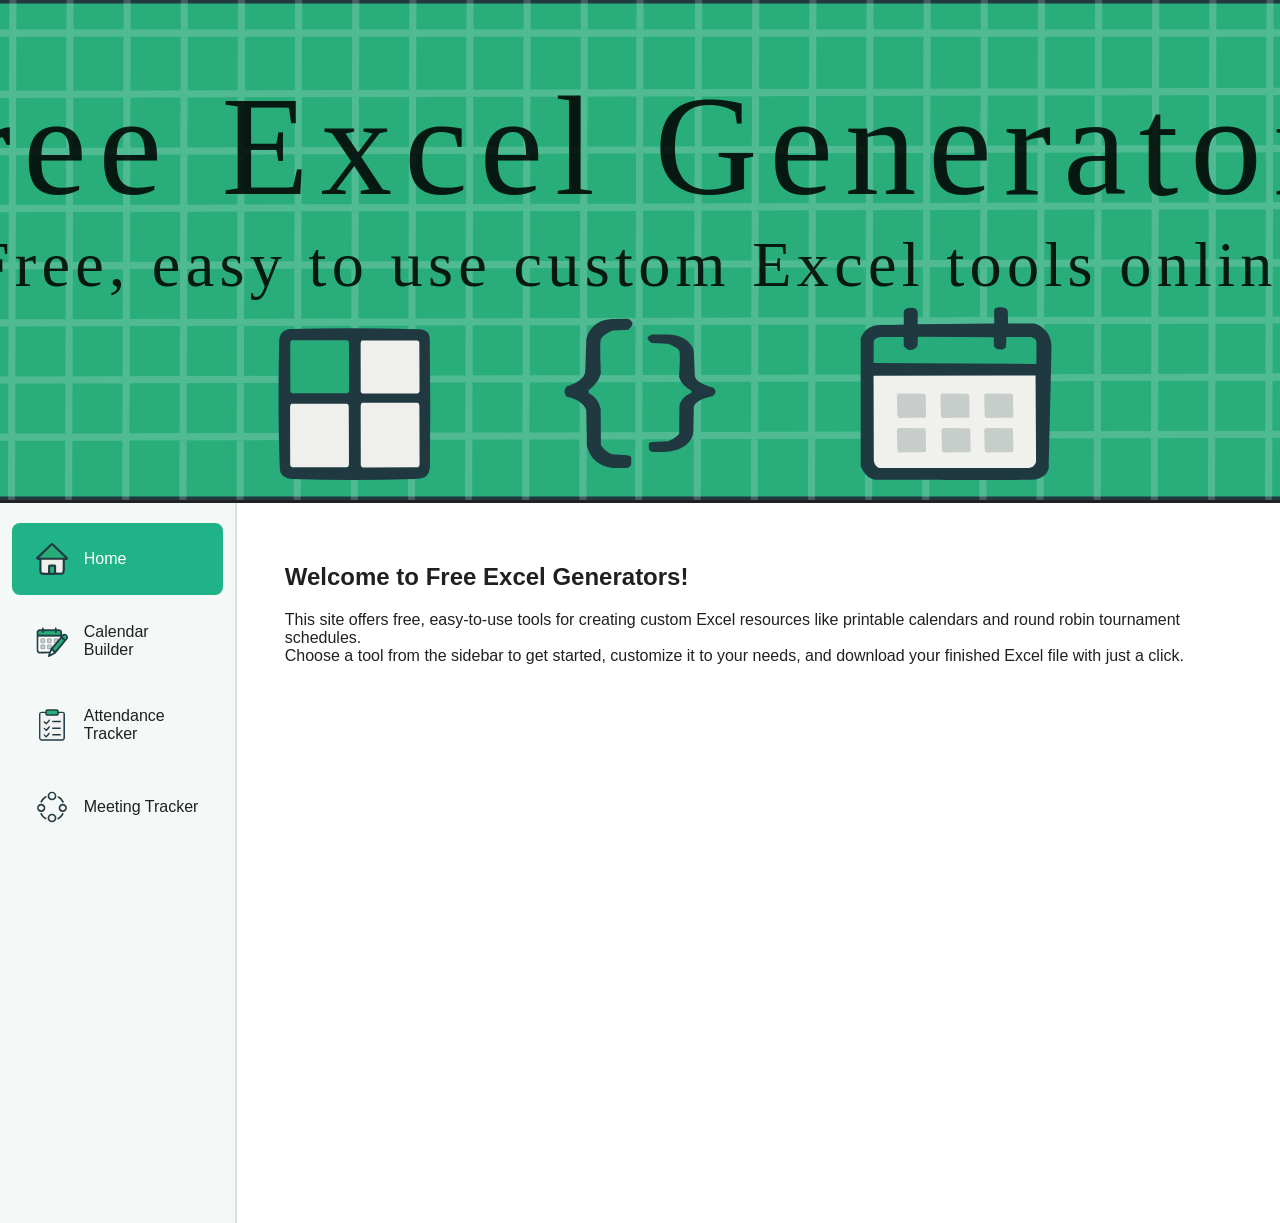
==== src/index.html @ bc2da2d8 "Major Update: Archived Original structure because it was getting big and hard to handle, created mod" ====
<!DOCTYPE html>
<html lang="en">
<head>
  <meta charset="UTF-8">
  <title>Free Excel Generators</title>
  <link rel="stylesheet" href="style.css">
</head>
<body>
  <header class="banner"></header>
  <div class="layout">    <nav class="sidebar">
      <ul>
        <li class="nav-item active" id="nav-home" style="cursor: pointer;"><img src="images/Home Icon.svg" alt="Home">Home</li>
        <li class="nav-item" id="nav-calendar" style="cursor: pointer;"><img src="images/Calendar Pencil Icon.svg" alt="Calendar">Calendar Builder</li>
        <li class="nav-item" id="nav-attendance" style="cursor: pointer;"><img src="images/Checklist Icon.svg" alt="Attendance">Attendance Tracker</li>
        <li class="nav-item" id="nav-meeting" style="cursor: pointer;"><img src="images/Circle Dots Icon.svg" alt="Meeting">Meeting Tracker</li>
      </ul>
    </nav>
    <main class="main-content"></main>
  </div>
  <template id="calendarPageTemplate">
    <h2><span class="heading-icon-circle"><img src="images/Calendar Pencil Icon.svg" alt="Calendar" style="width:28px;height:28px;"></span>Smart Calendar Builder</h2>
    <form id="calendarForm">
      <div class="form-row">
        <div class="form-group">
          <label for="yearInput"><img src="images/Year Calendar Icon.svg" alt="Year" style="width:20px;vertical-align:middle;margin-right:8px;">Year</label>
          <input type="number" id="yearInput" min="1900" max="2100" value="2024" required>
        </div>
        <div class="form-group">
          <label for="monthSelect"><img src="images/Month Calendar Icon.svg" alt="Month" style="width:20px;vertical-align:middle;margin-right:8px;">Month</label>
          <select id="monthSelect">
            <option value="0">January</option>
            <option value="1">February</option>
            <option value="2">March</option>
            <option value="3">April</option>
            <option value="4">May</option>
            <option value="5">June</option>
            <option value="6">July</option>
            <option value="7">August</option>
            <option value="8">September</option>
            <option value="9">October</option>
            <option value="10">November</option>
            <option value="11">December</option>
          </select>
        </div>
        <div class="form-group">
          <label for="eventRowsSelect"><img src="images/Rows Icon.svg" alt="Rows" style="width:20px;vertical-align:middle;margin-right:8px;">Event Rows per Day</label>
          <select id="eventRowsSelect">
            <option value="1">1</option>
            <option value="2">2</option>
            <option value="3">3</option>
            <option value="4">4</option>
            <option value="5">5</option>
            <option value="6">6</option>
            <option value="7">7</option>
            <option value="8">8</option>
            <option value="9">9</option>
          </select>
        </div>
      </div>
      <div class="form-row">
        <div class="form-group">
          <label class="checkbox-label"><input type="checkbox" id="includeTracker"><span class="checkmark"></span><img src="images/Bars Icon.svg" alt="Tracker" style="width:20px;vertical-align:middle;margin-right:8px;margin-left:8px;">Include Tracker Sheet</label>
        </div>
      </div>
      <div id="legendFieldsContainer"></div>
      <div class="form-actions">
        <button type="submit" class="generate-btn"><img src="images/Calendar Pencil Icon.svg" alt="Generate" style="width:22px;margin-right:8px;">Generate Calendar</button>
        <button type="button" id="downloadBtn" class="download-btn" style="display:none;"><img src="images/Download Icon.svg" alt="Download" style="width:22px;margin-right:8px;">Download Excel</button>
      </div>
      <div id="output"></div>
    </form>
  </template>
  <script type="module" src="main.js"></script>
</body>
</html>
---- src/style.css ----
/* =========================
   Global Styles & Body
   ========================= */
body {
  margin: 0;
  font-family: Arial, Helvetica, sans-serif;
  background: #fff;
  color: #202020;
}

/* =========================
   Banner/Header
   ========================= */
.banner {
  width: 100%;
  height: 500px;
  background: url('images/Excel Banner.svg') center center/cover no-repeat, #20b388;
  border-bottom: 3px solid #222;
  margin: 0;
  padding: 0;
  display: block;
}
.banner-image {
  width: 100%;
  max-width: 1600px;
  height: auto;
  display: block;
}

/* =========================
   Layout: Sidebar & Content
   ========================= */
.layout {
  display: flex;
  flex-direction: row;
  min-height: 80vh;
}

/* =========================
   Sidebar Navigation
   ========================= */
.sidebar {
  background: #f4f8f6;
  min-width: 220px;
  max-width: 260px;
  padding: 20px 0 0 0;
  border-right: 2px solid #d1e7dd;
  display: flex;
  flex-direction: column;
  align-items: center;
}
.sidebar ul {
  list-style: none;
  padding: 0;
  margin: 0;
  width: 90%;
}
.nav-item {
  display: flex;
  align-items: center;
  gap: 16px;
  padding: 20px 24px;
  margin-bottom: 8px;
  cursor: pointer;
  border-radius: 8px;
  transition: background 0.2s;
}
.nav-item.active,
.nav-item:hover {
  background: #20b388;
  color: #fff;
}
.nav-item img {
  width: 32px;
  height: 32px;
}

/* =========================
   Main Content Area
   ========================= */
.main-content {
  flex: 1;
  padding: 40px 48px;
  background: #fff;
  min-height: 600px;
}

/* =========================
   Download Button (Calendar)
   ========================= */
#downloadTestZipBtn {
  margin-top: 24px;
  display: flex;
  align-items: center;
  gap: 8px;
}

/* =========================
   Responsive Design
   ========================= */
@media (max-width: 800px) {
  .layout {
    flex-direction: column;
  }
  .sidebar {
    flex-direction: row;
    min-width: 100vw;
    max-width: 100vw;
    padding: 8px;
    border-right: none;
    border-bottom: 2px solid #d1e7dd;
  }
  .main-content {
    padding: 24px 8px;
  }
}

/* =========================
   Legend Input Fields
   ========================= */
.legend-fields {
  margin: 15px 0;
  padding: 15px;
  border: 1px solid #ddd;
  border-radius: 5px;
  background-color: #f9f9f9;
}

.legend-field-group {
  display: flex;
  align-items: center;
  margin-bottom: 12px;
  padding: 10px;
  background: #f8f9fa;
  border-radius: 8px;
  border: 1px solid #e1e8ed;
  transition: all 0.3s ease;
}

.legend-field-group:hover {
  background: #f0f7ff;
  border-color: #4CAF50;
  box-shadow: 0 2px 8px rgba(76, 175, 80, 0.1);
}

.legend-color-picker-container {
  position: relative;
  margin-right: 15px;
  display: flex;
  align-items: center;
}

.legend-color-picker {
  width: 40px;
  height: 40px;
  border: none;
  border-radius: 50%;
  cursor: pointer;
  outline: none;
  opacity: 0;
  position: absolute;
  z-index: 2;
}

.legend-color-indicator {
  width: 40px;
  height: 40px;
  border-radius: 50%;
  border: 3px solid #fff;
  box-shadow: 0 2px 8px rgba(0,0,0,0.15);
  cursor: pointer;
  transition: all 0.3s ease;
  position: relative;
  z-index: 1;
}

.legend-color-indicator:hover {
  transform: scale(1.1);
  box-shadow: 0 4px 12px rgba(0,0,0,0.25);
}

.legend-color-indicator:active {
  transform: scale(0.95);
}

.legend-input {
  flex: 1;
  padding: 12px 16px;
  border: 2px solid #e1e8ed;
  border-radius: 8px;
  font-size: 15px;
  font-weight: 500;
  transition: all 0.3s ease;
  background: #fff;
}

.legend-input:focus {
  outline: none;
  border-color: #4CAF50;
  box-shadow: 0 0 0 3px rgba(76, 175, 80, 0.1);
  transform: translateY(-1px);
}

.legend-input:valid {
  border-color: #28a745;
}

.legend-input:invalid {
  border-color: #dc3545;
}

.legend-fields h4 {
  display: flex;
  align-items: center;
  margin-bottom: 20px;
  font-size: 18px;
  font-weight: 600;
  color: #2c3e50;
}

/* =========================
   Modern Form Styling
   ========================= */

.form-row {
  display: grid;
  grid-template-columns: repeat(auto-fit, minmax(200px, 1fr));
  gap: 20px;
  margin-bottom: 25px;
}

.form-group {
  display: flex;
  flex-direction: column;
}

.form-group label {
  font-weight: 600;
  color: #2c3e50;
  margin-bottom: 8px;
  font-size: 15px;
  letter-spacing: 0.5px;
}

.form-group input,
.form-group select {
  padding: 12px 16px;
  border: 2px solid #e1e8ed;
  border-radius: 8px;
  font-size: 15px;
  transition: all 0.3s ease;
  background: #fff;
  box-shadow: 0 2px 4px rgba(0,0,0,0.05);
}

.form-group input:focus,
.form-group select:focus {
  outline: none;
  border-color: #4CAF50;
  box-shadow: 0 0 0 3px rgba(76, 175, 80, 0.1);
  transform: translateY(-1px);
}

.form-actions {
  display: flex;
  align-items: center;
  justify-content: space-between;
  margin: 30px 0;
  padding: 20px 0;
  border-top: 1px solid #eee;
}

.checkbox-group {
  display: flex;
  align-items: center;
}

.checkbox-label {
  display: flex;
  align-items: center;
  cursor: pointer;
  font-weight: 500;
  color: #2c3e50;
  position: relative;
  padding-left: 35px;
  user-select: none;
}

.checkbox-label input[type="checkbox"] {
  position: absolute;
  opacity: 0;
  cursor: pointer;
  height: 0;
  width: 0;
}

.checkmark {
  position: absolute;
  left: 0;
  height: 22px;
  width: 22px;
  background-color: #fff;
  border: 2px solid #ddd;
  border-radius: 4px;
  transition: all 0.3s ease;
}

.checkbox-label:hover input ~ .checkmark {
  border-color: #4CAF50;
  background-color: #f8fff8;
}

.checkbox-label input:checked ~ .checkmark {
  background-color: #4CAF50;
  border-color: #4CAF50;
}

.checkmark:after {
  content: "";
  position: absolute;
  display: none;
}

.checkbox-label input:checked ~ .checkmark:after {
  display: block;
}

.checkbox-label .checkmark:after {
  left: 6px;
  top: 2px;
  width: 6px;
  height: 12px;
  border: solid white;
  border-width: 0 2px 2px 0;
  transform: rotate(45deg);
}

.generate-btn,
.download-btn {
  background: linear-gradient(135deg, #4CAF50, #45a049);
  color: white;
  border: none;
  padding: 15px 30px;
  border-radius: 8px;
  font-size: 16px;
  font-weight: 600;
  cursor: pointer;
  transition: all 0.3s ease;
  box-shadow: 0 4px 12px rgba(76, 175, 80, 0.3);
  display: inline-flex;
  align-items: center;
  text-decoration: none;
}

.generate-btn:hover,
.download-btn:hover {
  transform: translateY(-2px);
  box-shadow: 0 6px 20px rgba(76, 175, 80, 0.4);
  background: linear-gradient(135deg, #45a049, #4CAF50);
}

.generate-btn:active,
.download-btn:active {
  transform: translateY(0);
  box-shadow: 0 2px 8px rgba(76, 175, 80, 0.3);
}

.download-btn {
  background: linear-gradient(135deg, #FFA500, #FF7F50); /* Orange to Coral */
  box-shadow: 0 4px 12px rgba(255, 165, 0, 0.3);
  margin-top: 20px;
}

.download-btn:hover {
  background: linear-gradient(135deg, #FF7F50, #FFA500);
  box-shadow: 0 6px 20px rgba(255, 127, 80, 0.4);
}

/* =========================
   Heading Icon Circle
   ========================= */

.heading-icon-circle {
  display: inline-flex;
  align-items: center;
  justify-content: center;
  width: 40px;
  height: 40px;
  background: linear-gradient(135deg, #4CAF50, #45a049);
  border-radius: 50%;
  margin-right: 12px;
  box-shadow: 0 3px 10px rgba(76, 175, 80, 0.3);
  vertical-align: middle;
}

.heading-icon-circle img {
  filter: brightness(0) invert(1); /* Makes the icon white */
}

/* =========================
   Calendar Preview Styling
   ========================= */
.calendar-preview-section {
  width: 100%;
  max-width: 700px;
  margin: 48px auto 0 auto;
  background: #f8f9fa;
  border-radius: 12px;
  box-shadow: 0 2px 12px rgba(32,179,136,0.08);
  padding: 32px 24px 24px 24px;
  border: 1.5px solid #e1e8ed;
}
.calendar-preview-title {
  font-size: 1.5rem;
  font-weight: 700;
  color: #20b388;
  margin-bottom: 18px;
  text-align: center;
}
.calendar-table {
  width: 100%;
  border-collapse: collapse;
  margin-bottom: 18px;
  background: #fff;
  border-radius: 8px;
  overflow: hidden;
  box-shadow: 0 1px 4px rgba(32,179,136,0.07);
}
.calendar-table th, .calendar-table td {
  border: 1px solid #e1e8ed;
  text-align: center;
  padding: 8px 0;
  min-width: 36px;
  font-size: 1rem;
}
.calendar-table th {
  background: #20b388;
  color: #fff;
  font-weight: 600;
  font-size: 1.05rem;
}
.calendar-date {
  font-weight: 700;
  color: #222;
  margin-bottom: 4px;
}
.calendar-event-row {
  height: 1.5em;
  background: #f4f8f6;
  border-radius: 4px;
  margin: 2px 0;
}
.calendar-legend {
  margin-top: 18px;
  font-size: 1rem;
  display: flex;
  align-items: center;
  flex-wrap: wrap;
  gap: 10px;
}
.calendar-legend-item {
  display: inline-block;
  padding: 6px 16px;
  border-radius: 16px;
  color: #fff;
  font-weight: 600;
  margin-right: 8px;
  font-size: 0.98rem;
  box-shadow: 0 1px 4px rgba(32,179,136,0.10);
}

/* =========================
   Modern Toast Notification
   ========================= */
.calendar-toast {
  visibility: hidden;
  min-width: 320px;
  background: linear-gradient(90deg, #20b388 60%, #45a049 100%);
  color: #fff;
  text-align: center;
  border-radius: 8px;
  padding: 18px 32px;
  position: fixed;
  left: 50%;
  bottom: 48px;
  transform: translateX(-50%);
  z-index: 9999;
  font-size: 1.08rem;
  font-weight: 600;
  box-shadow: 0 4px 24px rgba(32,179,136,0.18);
  opacity: 0;
  transition: opacity 0.4s, visibility 0.4s;
}
.calendar-toast.show {
  visibility: visible;
  opacity: 1;
}

/* Responsive adjustments */
@media (max-width: 768px) {
  .form-row {
    grid-template-columns: 1fr;
    gap: 15px;
  }
  
  .form-actions {
    flex-direction: column;
    gap: 20px;
    align-items: stretch;
  }
  
  .generate-btn,
  .download-btn {
    justify-content: center;
  }
  
  .legend-field-group {
    flex-direction: column;
    align-items: stretch;
    gap: 10px;
  }
  
  .legend-color-picker-container {
    align-self: flex-start;
    margin-right: 0;
  }
}
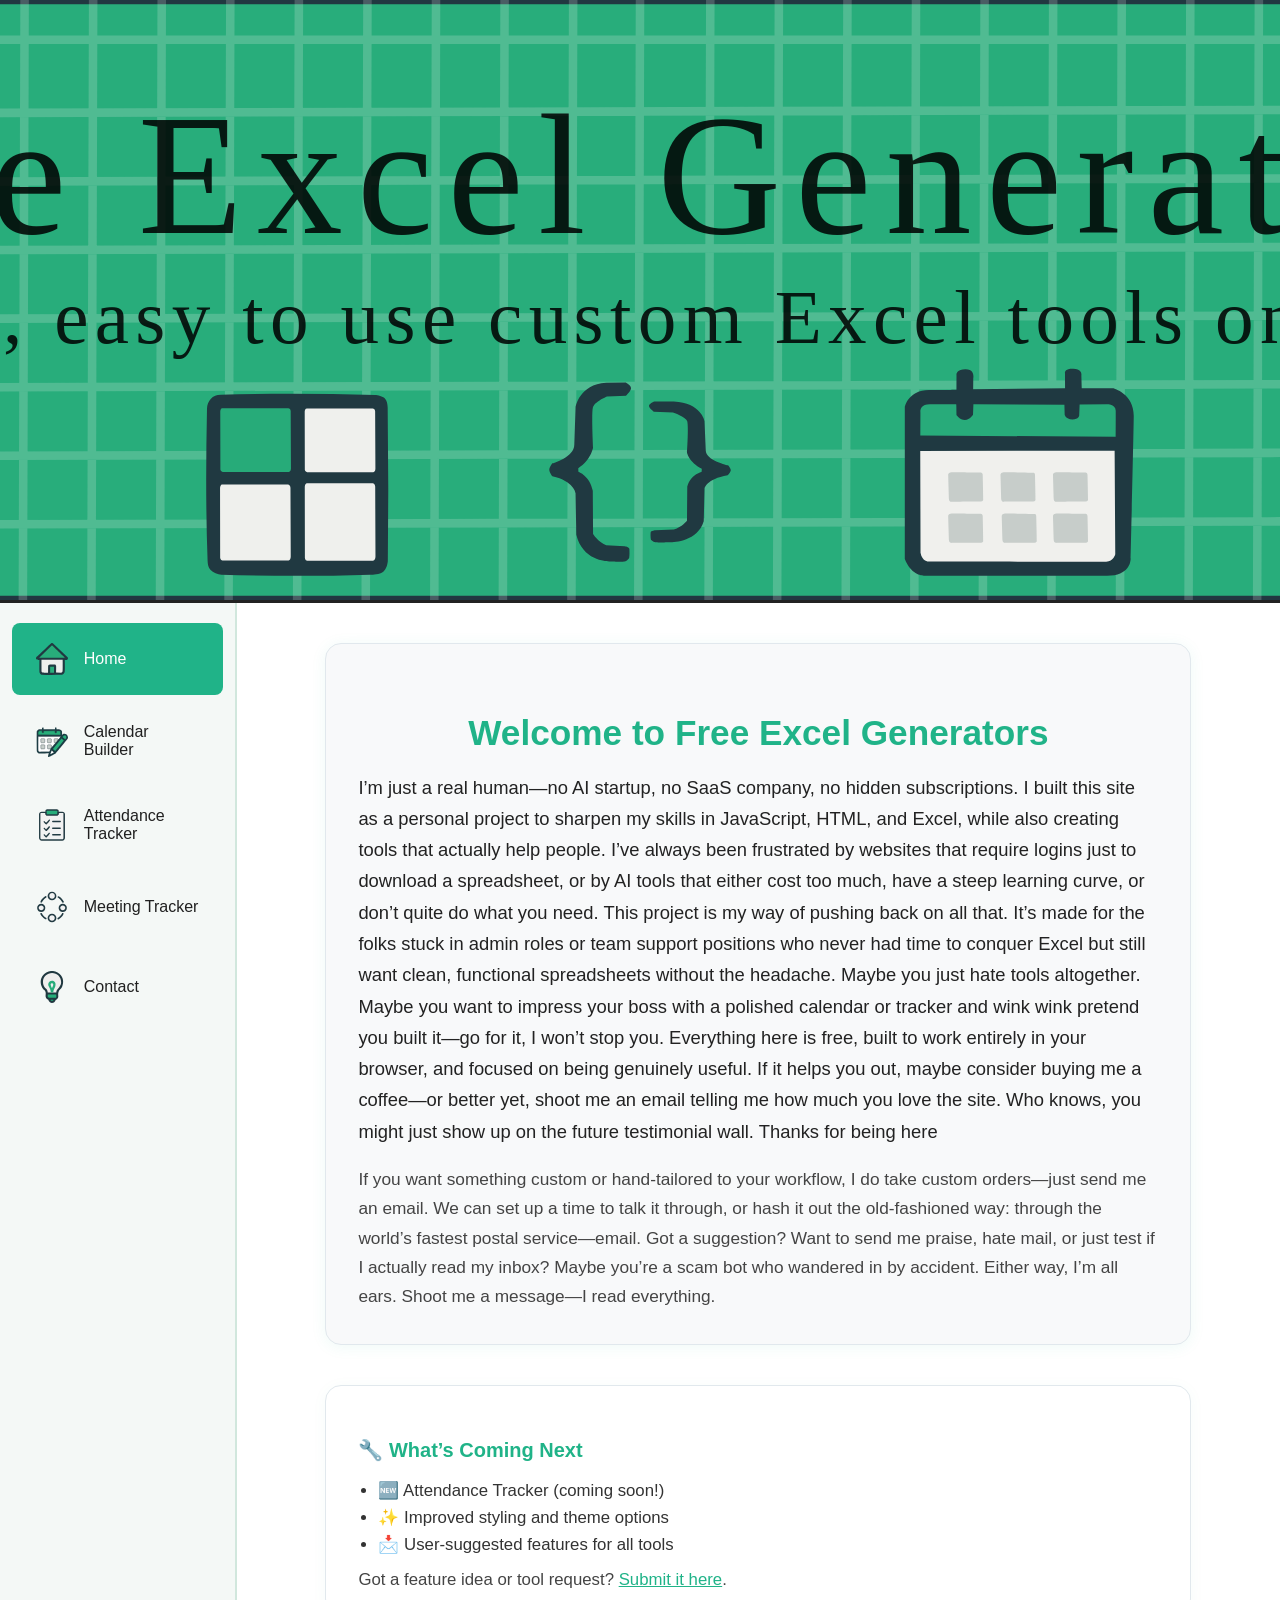
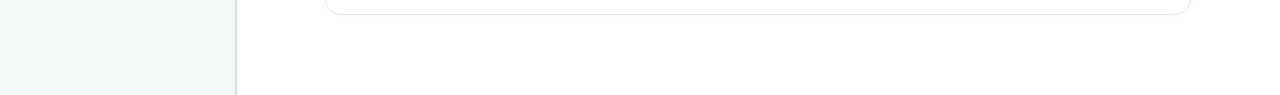
==== commit 4bc660f5: "Major updates, restructured the whole file structure to be more domain like. I have forgone trying t" ====
--- a/src/index.html
+++ b/src/index.html
@@ -7,15 +7,36 @@
 </head>
 <body>
   <header class="banner"></header>
-  <div class="layout">    <nav class="sidebar">
+  <div class="layout">
+    <nav class="sidebar">
       <ul>
         <li class="nav-item active" id="nav-home" style="cursor: pointer;"><img src="images/Home Icon.svg" alt="Home">Home</li>
         <li class="nav-item" id="nav-calendar" style="cursor: pointer;"><img src="images/Calendar Pencil Icon.svg" alt="Calendar">Calendar Builder</li>
         <li class="nav-item" id="nav-attendance" style="cursor: pointer;"><img src="images/Checklist Icon.svg" alt="Attendance">Attendance Tracker</li>
         <li class="nav-item" id="nav-meeting" style="cursor: pointer;"><img src="images/Circle Dots Icon.svg" alt="Meeting">Meeting Tracker</li>
+        <li class="nav-item" id="nav-contact" style="cursor: pointer;"><img src="images/Lightbulb Icon.svg" alt="Contact">Contact</li>
       </ul>
     </nav>
-    <main class="main-content"></main>
+    <main class="main-content">
+      <section class="homepage-intro homepage-intro-styled">
+        <h1 class="homepage-title">Welcome to Free Excel Generators</h1>
+        <p class="homepage-intro-text">
+          I'm just a real human—no AI startup, no SaaS company, no hidden subscriptions. I built this site as a personal project to sharpen my skills in JavaScript, HTML, and Excel, while also creating tools that actually help people. I've always been frustrated by websites that require logins just to download a spreadsheet, or by AI tools that either cost too much, have a steep learning curve, or don't quite do what you need. This project is my way of pushing back on all that. It's made for the folks stuck in admin roles or team support positions who never had time to conquer Excel but still want clean, functional spreadsheets without the headache. Maybe you just hate tools altogether. Maybe you want to impress your boss with a polished calendar or tracker and wink wink pretend you built it—go for it, I won't stop you. Everything here is free, built to work entirely in your browser, and focused on being genuinely useful. If it helps you out, maybe consider buying me a coffee—or better yet, shoot me an email telling me how much you love the site. Who knows, you might just show up on the future testimonial wall. Thanks for being here
+        </p>
+        <p class="homepage-intro-contact">
+          If you want something custom or hand-tailored to your workflow, I do take custom orders—just send me an email. We can set up a time to talk it through, or hash it out the old-fashioned way: through the world's fastest postal service—email. Got a suggestion? Want to send me praise, hate mail, or just test if I actually read my inbox? Maybe you're a scam bot who wandered in by accident. Either way, I'm all ears. Shoot me a message—I read everything.
+        </p>
+      </section>
+      <section class="homepage-updates homepage-updates-styled">
+        <h2 class="homepage-updates-title">Updates</h2>
+        <ul class="homepage-updates-list">
+          <li>June 2025: Homepage intro and updates section added for more transparency and warmth.</li>
+          <li>All tools remain 100% free and privacy-friendly—no logins, no tracking.</li>
+          <li>More Excel templates and features coming soon. Got a request? Email me!</li>
+        </ul>
+      </section>
+      <!-- ...existing code for dynamic content/templates... -->
+    </main>
   </div>
   <template id="calendarPageTemplate">
     <h2><span class="heading-icon-circle"><img src="images/Calendar Pencil Icon.svg" alt="Calendar" style="width:28px;height:28px;"></span>Smart Calendar Builder</h2>
@@ -63,13 +84,134 @@
         </div>
       </div>
       <div id="legendFieldsContainer"></div>
-      <div class="form-actions">
-        <button type="submit" class="generate-btn"><img src="images/Calendar Pencil Icon.svg" alt="Generate" style="width:22px;margin-right:8px;">Generate Calendar</button>
-        <button type="button" id="downloadBtn" class="download-btn" style="display:none;"><img src="images/Download Icon.svg" alt="Download" style="width:22px;margin-right:8px;">Download Excel</button>
+      <div class="form-actions">        <button type="submit" class="btn generate-btn"><img src="images/Calendar Pencil Icon.svg" alt="Generate" style="width:22px;margin-right:8px;">Generate Calendar</button>
+        <button type="button" id="downloadBtn" class="btn download-btn" style="display:none;"><img src="images/Download Icon.svg" alt="Download" style="width:22px;margin-right:8px;">Download Excel</button>
       </div>
       <div id="output"></div>
     </form>
   </template>
+
+  <template id="attendancePageTemplate">
+    <h2><span class="heading-icon-circle"><img src="images/Checklist Icon.svg" alt="Attendance" style="width:28px;height:28px;"></span>Employee Shift Tracker</h2>
+      <!-- Employee Form Section -->
+    <div class="attendance-container">
+      <div class="employee-form-section">
+        <h3>Add Employee</h3>
+        <form id="employeeForm">
+          <div class="form-row">
+            <div class="form-group">
+              <label for="employeeName">Employee Name *</label>
+              <input type="text" id="employeeName" placeholder="John Smith" required maxlength="50">
+            </div>
+            <div class="form-group">
+              <label for="employeeId">Employee ID</label>
+              <input type="text" id="employeeId" placeholder="EMP001" maxlength="20">
+            </div>
+          </div>
+          
+          <div class="form-row">
+            <div class="form-group">
+              <label for="employeeEmail">Email Address</label>
+              <input type="email" id="employeeEmail" placeholder="john@company.com" maxlength="100">
+            </div>
+            <div class="form-group">
+              <label for="employeeTitle">Job Title *</label>
+              <input type="text" id="employeeTitle" placeholder="Sales Representative" required maxlength="50">
+            </div>
+          </div>
+
+          <div class="form-row">
+            <div class="form-group">
+              <label for="employeePhone">Phone (Optional)</label>
+              <input type="tel" id="employeePhone" placeholder="555-123-4567" maxlength="20">
+            </div>
+            <div class="form-group">
+              <label for="employeeColor">Color Code</label>
+              <div style="position: relative;">
+                <input type="color" id="employeeColor" value="#4CAF50">
+                <div class="color-indicator" style="background-color: #4CAF50;"></div>
+              </div>
+            </div>
+          </div>          <!-- Shift Times Section -->
+          <h4>Shift Schedule</h4>
+          <div class="shift-preset-container">
+            <label style="font-weight: 600; color: #2c3e50; margin-bottom: 10px; display: block;">Quick Shift Templates:</label>            <div class="shift-preset-buttons">
+              <button type="button" class="preset-btn" data-preset="first-shift">1st Shift (8AM-4:30PM)</button>
+              <button type="button" class="preset-btn" data-preset="second-shift">2nd Shift (9AM-5:30PM)</button>
+              <button type="button" class="preset-btn" data-preset="third-shift">3rd Shift (11:30AM-8PM)</button>
+              <button type="button" class="preset-btn custom active" data-preset="custom">Custom</button>
+            </div>
+          </div>
+          <div class="shift-times-grid">
+            <div class="form-group">
+              <label for="shiftStart">Shift Start *</label>
+              <input type="time" id="shiftStart" required>
+            </div>
+            <div class="form-group">
+              <label for="firstBreak">1st Break</label>
+              <input type="time" id="firstBreak">
+            </div>
+            <div class="form-group">
+              <label for="lunchBreak">Lunch Break</label>
+              <input type="time" id="lunchBreak">
+            </div>
+            <div class="form-group">
+              <label for="secondBreak">2nd Break</label>
+              <input type="time" id="secondBreak">
+            </div>
+            <div class="form-group">
+              <label for="shiftEnd">Shift End *</label>
+              <input type="time" id="shiftEnd" required>
+            </div>
+          </div>
+
+          <div class="form-actions">
+            <button type="submit" class="btn add-employee-btn">
+              Add Employee
+            </button>
+            <button type="button" id="clearFormBtn" class="btn clear-btn">
+              Clear Form
+            </button>
+          </div>
+        </form>
+      </div>      <!-- Bulk Upload Section -->
+      <div class="bulk-upload-section">
+        <h3>Bulk Upload</h3>
+        <div class="upload-area" id="csvUploadArea">
+          <input type="file" id="csvFileInput" accept=".csv,.xlsx,.xls" style="display:none;">
+          <div class="upload-placeholder">
+            <p>Drop CSV/Excel file here or click to browse</p>
+            <small>Supports up to 60 employees</small>
+          </div>
+        </div>
+      </div>
+
+      <!-- Employee List Preview -->
+      <div class="employee-list-section">
+        <div class="employee-list-header">
+          <h3>Employee List (<span id="employeeCount">0</span>/60)</h3>
+          <div class="list-actions">
+            <button id="exportListBtn" class="btn export-btn">Export List</button>
+            <button id="clearAllBtn" class="btn clear-all-btn">Clear All</button>
+          </div>
+        </div>
+        <div class="employee-list" id="employeeList">
+          <div class="empty-state">
+            <p>No employees added yet. Add your first employee above!</p>
+          </div>
+        </div>
+      </div>
+
+      <!-- Generate Tracker -->
+      <div class="generate-section">
+        <button id="generateTrackerBtn" class="btn generate-btn" disabled>
+          Generate Shift Tracker
+        </button>
+        <div id="trackerOutput"></div>
+      </div>
+    </div>  </template>
+
+  <!-- Application Scripts -->
   <script type="module" src="main.js"></script>
 </body>
 </html>
--- a/src/style.css
+++ b/src/style.css
@@ -1,3 +1,19 @@
+/* =========================
+   BUTTON GLOSSARY
+   =========================
+   .btn              - Base button style (all buttons)
+   .generate-btn     - Green gradient, used for primary actions (e.g., Generate)
+   .download-btn     - Orange gradient, used for download actions
+   .add-employee-btn - Teal/blue gradient, used for adding employees
+   .clear-btn        - Gray gradient, used for clearing forms
+   .export-btn       - Gray gradient, used for exporting lists
+   .clear-all-btn    - Gray gradient, used for clearing all items
+   .edit-btn         - Yellow, used for editing items
+   .delete-btn       - Red, used for deleting items
+   #generateTrackerBtn - Green gradient, used for generating trackers (inherits .btn)
+=========================
+*/
+
 /* =========================
    Global Styles & Body
    ========================= */
@@ -13,7 +29,7 @@
    ========================= */
 .banner {
   width: 100%;
-  height: 500px;
+  height: 600px;
   background: url('images/Excel Banner.svg') center center/cover no-repeat, #20b388;
   border-bottom: 3px solid #222;
   margin: 0;
@@ -333,140 +349,6 @@
   border: solid white;
   border-width: 0 2px 2px 0;
   transform: rotate(45deg);
-}
-
-.generate-btn,
-.download-btn {
-  background: linear-gradient(135deg, #4CAF50, #45a049);
-  color: white;
-  border: none;
-  padding: 15px 30px;
-  border-radius: 8px;
-  font-size: 16px;
-  font-weight: 600;
-  cursor: pointer;
-  transition: all 0.3s ease;
-  box-shadow: 0 4px 12px rgba(76, 175, 80, 0.3);
-  display: inline-flex;
-  align-items: center;
-  text-decoration: none;
-}
-
-.generate-btn:hover,
-.download-btn:hover {
-  transform: translateY(-2px);
-  box-shadow: 0 6px 20px rgba(76, 175, 80, 0.4);
-  background: linear-gradient(135deg, #45a049, #4CAF50);
-}
-
-.generate-btn:active,
-.download-btn:active {
-  transform: translateY(0);
-  box-shadow: 0 2px 8px rgba(76, 175, 80, 0.3);
-}
-
-.download-btn {
-  background: linear-gradient(135deg, #FFA500, #FF7F50); /* Orange to Coral */
-  box-shadow: 0 4px 12px rgba(255, 165, 0, 0.3);
-  margin-top: 20px;
-}
-
-.download-btn:hover {
-  background: linear-gradient(135deg, #FF7F50, #FFA500);
-  box-shadow: 0 6px 20px rgba(255, 127, 80, 0.4);
-}
-
-/* =========================
-   Heading Icon Circle
-   ========================= */
-
-.heading-icon-circle {
-  display: inline-flex;
-  align-items: center;
-  justify-content: center;
-  width: 40px;
-  height: 40px;
-  background: linear-gradient(135deg, #4CAF50, #45a049);
-  border-radius: 50%;
-  margin-right: 12px;
-  box-shadow: 0 3px 10px rgba(76, 175, 80, 0.3);
-  vertical-align: middle;
-}
-
-.heading-icon-circle img {
-  filter: brightness(0) invert(1); /* Makes the icon white */
-}
-
-/* =========================
-   Calendar Preview Styling
-   ========================= */
-.calendar-preview-section {
-  width: 100%;
-  max-width: 700px;
-  margin: 48px auto 0 auto;
-  background: #f8f9fa;
-  border-radius: 12px;
-  box-shadow: 0 2px 12px rgba(32,179,136,0.08);
-  padding: 32px 24px 24px 24px;
-  border: 1.5px solid #e1e8ed;
-}
-.calendar-preview-title {
-  font-size: 1.5rem;
-  font-weight: 700;
-  color: #20b388;
-  margin-bottom: 18px;
-  text-align: center;
-}
-.calendar-table {
-  width: 100%;
-  border-collapse: collapse;
-  margin-bottom: 18px;
-  background: #fff;
-  border-radius: 8px;
-  overflow: hidden;
-  box-shadow: 0 1px 4px rgba(32,179,136,0.07);
-}
-.calendar-table th, .calendar-table td {
-  border: 1px solid #e1e8ed;
-  text-align: center;
-  padding: 8px 0;
-  min-width: 36px;
-  font-size: 1rem;
-}
-.calendar-table th {
-  background: #20b388;
-  color: #fff;
-  font-weight: 600;
-  font-size: 1.05rem;
-}
-.calendar-date {
-  font-weight: 700;
-  color: #222;
-  margin-bottom: 4px;
-}
-.calendar-event-row {
-  height: 1.5em;
-  background: #f4f8f6;
-  border-radius: 4px;
-  margin: 2px 0;
-}
-.calendar-legend {
-  margin-top: 18px;
-  font-size: 1rem;
-  display: flex;
-  align-items: center;
-  flex-wrap: wrap;
-  gap: 10px;
-}
-.calendar-legend-item {
-  display: inline-block;
-  padding: 6px 16px;
-  border-radius: 16px;
-  color: #fff;
-  font-weight: 600;
-  margin-right: 8px;
-  font-size: 0.98rem;
-  box-shadow: 0 1px 4px rgba(32,179,136,0.10);
 }
 
 /* =========================
@@ -496,32 +378,899 @@
   opacity: 1;
 }
 
-/* Responsive adjustments */
+/* =========================
+   Attendance Tracker Styles
+   ========================= */
+
+.attendance-container {
+  display: grid;
+  grid-template-columns: 1fr 1fr;
+  gap: 30px;
+  margin-top: 20px;
+}
+
+.employee-form-section,
+.bulk-upload-section,
+.employee-list-section,
+.generate-section {
+  background: #fff;
+  border-radius: 12px;
+  padding: 25px;
+  box-shadow: 0 4px 12px rgba(0, 0, 0, 0.1);
+  border: 1px solid #e1e8ed;
+}
+
+.employee-list-section {
+  grid-column: 1 / -1; /* Full width */
+}
+
+.generate-section {
+  grid-column: 1 / -1; /* Full width */
+  text-align: center;
+}
+
+/* =========================
+   Section Headers with Icons
+   ========================= */
+.employee-form-section h3,
+.bulk-upload-section h3,
+.employee-list-section h3 {
+  display: flex;
+  align-items: center;
+  margin-bottom: 20px;
+  font-size: 18px;
+  font-weight: 600;
+  color: #2c3e50;
+}
+
+.employee-form-section h3:before {
+  content: '';
+  width: 24px;
+  height: 24px;
+  background: url('images/Employee Add Icon.svg') center/contain no-repeat;
+  margin-right: 10px;
+}
+
+.employee-form-section h4 {
+  display: flex;
+  align-items: center;
+  margin: 20px 0 15px 0;
+  font-size: 16px;
+  font-weight: 600;
+  color: #2c3e50;
+}
+
+.employee-form-section h4:before {
+  content: '';
+  width: 20px;
+  height: 20px;
+  background: url('images/Stopwatch Employee Icon.svg') center/contain no-repeat;
+  margin-right: 8px;
+}
+
+.bulk-upload-section h3:before {
+  content: '';
+  width: 24px;
+  height: 24px;
+  background: url('images/Upload File Icon.svg') center/contain no-repeat;
+  margin-right: 10px;
+}
+
+.employee-list-section h3:before {
+  content: '';
+  width: 24px;
+  height: 24px;
+  background: url('images/Checkerboard Icon.svg') center/contain no-repeat;
+  margin-right: 10px;
+}
+
+/* =========================
+   Form Styling
+   ========================= */
+.shift-preset-container {
+  margin: 15px 0;
+  padding: 15px;
+  background: #f8f9fa;
+  border-radius: 8px;
+  border: 1px solid #e1e8ed;
+}
+
+.shift-preset-buttons {
+  display: flex;
+  gap: 10px;
+  flex-wrap: wrap;
+  margin-bottom: 15px;
+}
+
+.preset-btn {
+  padding: 8px 16px;
+  border: 2px solid #20b388;
+  background: white;
+  color: #20b388;
+  border-radius: 6px;
+  cursor: pointer;
+  font-size: 13px;
+  font-weight: 600;
+  transition: all 0.2s ease;
+}
+
+.preset-btn:hover,
+.preset-btn.active {
+  background: #20b388;
+  color: white;
+  transform: translateY(-1px);
+}
+
+.preset-btn.custom {
+  border-color: #6c757d;
+  color: #6c757d;
+}
+
+.preset-btn.custom:hover,
+.preset-btn.custom.active {
+  background: #6c757d;
+  color: white;
+}
+
+.shift-times-grid {
+  display: grid;
+  grid-template-columns: repeat(5, 1fr);
+  gap: 15px;
+  margin: 15px 0;
+  align-items: end; /* Align all items to bottom for consistent baseline */
+}
+
+.shift-times-grid .form-group {
+  display: flex;
+  flex-direction: column;
+  align-items: stretch;
+}
+
+.shift-times-grid .form-group label {
+  height: 40px; /* Fixed height for all labels */
+  display: flex;
+  align-items: center;
+  justify-content: center;
+  font-weight: 600;
+  color: #2c3e50;
+  margin-bottom: 8px;
+  text-align: center;
+  font-size: 14px;
+}
+
+.shift-times-grid .form-group input[type="time"] {
+  height: 40px; /* Fixed height for all inputs */
+  padding: 10px;
+  border: 2px solid #e1e8ed;
+  border-radius: 8px;
+  font-size: 14px;
+  transition: border-color 0.3s ease;
+  text-align: center;
+}
+
+.form-group label {
+  display: flex;
+  align-items: center;
+  font-weight: 600;
+  color: #2c3e50;
+  margin-bottom: 8px;
+}
+
+.form-group input[type="time"]:focus {
+  border-color: #20b388;
+  outline: none;
+  box-shadow: 0 0 0 3px rgba(32, 179, 136, 0.1);
+}
+
+.form-group input[type="color"] {
+  width: 40px;
+  height: 40px;
+  border: none;
+  border-radius: 50%;
+  cursor: pointer;
+  padding: 0;
+  position: relative;
+  opacity: 0;
+  z-index: 2;
+}
+
+/* =========================
+   Color picker styling to match calendar
+   ========================= */
+.form-group {
+  position: relative;
+}
+
+.form-group input[type="color"] + .color-indicator {
+  width: 40px;
+  height: 40px;
+  border-radius: 50%;
+  border: 3px solid #fff;
+  box-shadow: 0 2px 8px rgba(0,0,0,0.15);
+  cursor: pointer;
+  transition: all 0.3s ease;
+  position: absolute;
+  top: 0px;
+  left: 0;
+  z-index: 1;
+  background-color: #4CAF50;
+}
+
+.form-group input[type="color"]:hover + .color-indicator,
+.color-indicator:hover {
+  transform: scale(1.1);
+  box-shadow: 0 4px 12px rgba(0,0,0,0.25);
+}
+
+/* =========================
+   Modern Button Styles
+   ========================= */
+.add-employee-btn,
+.clear-btn,
+.export-btn,
+.clear-all-btn,
+.generate-btn {
+  display: inline-flex;
+  align-items: center;
+  justify-content: center;
+  gap: 8px;
+  padding: 12px 24px;
+  border: none;
+  border-radius: 8px;
+  font-weight: 600;
+  cursor: pointer;
+  transition: all 0.3s ease;
+  font-size: 14px;
+  text-decoration: none;
+  min-height: 44px;
+}
+
+.add-employee-btn {
+  background: linear-gradient(135deg, #20b388, #17a2b8);
+  color: white;
+  box-shadow: 0 4px 12px rgba(32, 179, 136, 0.3);
+}
+
+.add-employee-btn:hover {
+  background: linear-gradient(135deg, #1a9d7a, #138496);
+  transform: translateY(-2px);
+  box-shadow: 0 6px 20px rgba(32, 179, 136, 0.4);
+}
+
+.clear-btn,
+.export-btn,
+.clear-all-btn {
+  background: linear-gradient(135deg, #6c757d, #5a6268);
+  color: white;
+  box-shadow: 0 4px 12px rgba(108, 117, 125, 0.3);
+}
+
+.clear-btn:hover,
+.export-btn:hover,
+.clear-all-btn:hover {
+  background: linear-gradient(135deg, #5a6268, #495057);
+  transform: translateY(-1px);
+  box-shadow: 0 6px 16px rgba(108, 117, 125, 0.4);
+}
+
+#generateTrackerBtn {
+  background: linear-gradient(135deg, #4CAF50, #45a049);
+  color: white;
+  box-shadow: 0 4px 12px rgba(76, 175, 80, 0.3);
+}
+
+#generateTrackerBtn:before {
+  content: '';
+  width: 20px;
+  height: 20px;
+  background: url('images/Checklist Icon.svg') center/contain no-repeat;
+  margin-right: 8px;
+}
+
+#generateTrackerBtn:hover {
+  background: linear-gradient(135deg, #45a049, #4CAF50);
+  transform: translateY(-2px);
+  box-shadow: 0 6px 20px rgba(76, 175, 80, 0.4);
+}
+
+#generateTrackerBtn:disabled {
+  background: #6c757d;
+  cursor: not-allowed;
+  transform: none;
+  box-shadow: none;
+}
+
+#generateTrackerBtn:disabled:hover {
+  background: #6c757d;
+  transform: none;
+  box-shadow: none;
+}
+
+/* =========================
+   Bulk Upload Area
+   ========================= */
+.upload-area {
+  border: 3px dashed #20b388;
+  border-radius: 12px;
+  padding: 40px 20px;
+  text-align: center;
+  cursor: pointer;
+  transition: all 0.3s ease;
+  background: rgba(32, 179, 136, 0.05);
+}
+
+.upload-area:hover {
+  border-color: #17a2b8;
+  background: rgba(32, 179, 136, 0.1);
+}
+
+.upload-area.dragover {
+  border-color: #007bff;
+  background: rgba(0, 123, 255, 0.1);
+  transform: scale(1.02);
+}
+
+.upload-placeholder p {
+  margin: 10px 0 5px 0;
+  font-weight: 600;
+  color: #20b388;
+}
+
+.upload-placeholder small {
+  color: #6c757d;
+}
+
+/* =========================
+   Employee List
+   ========================= */
+.employee-list-header {
+  display: flex;
+  justify-content: space-between;
+  align-items: center;
+  margin-bottom: 20px;
+}
+
+.list-actions {
+  display: flex;
+  gap: 10px;
+}
+
+.employee-list {
+  max-height: 400px;
+  overflow-y: auto;
+  border: 1px solid #e1e8ed;
+  border-radius: 8px;
+}
+
+.employee-card {
+  display: flex;
+  align-items: center;
+  justify-content: space-between;
+  padding: 15px;
+  border-bottom: 1px solid #f1f3f4;
+  transition: background-color 0.2s ease;
+}
+
+.employee-card:hover {
+  background-color: #f8f9fa;
+}
+
+.employee-card:last-child {
+  border-bottom: none;
+}
+
+.employee-info {
+  display: flex;
+  align-items: center;
+  gap: 15px;
+}
+
+.employee-color-dot {
+  width: 16px;
+  height: 16px;
+  border-radius: 50%;
+  border: 2px solid #fff;
+  box-shadow: 0 0 0 1px rgba(0, 0, 0, 0.1);
+}
+
+.employee-details h4 {
+  margin: 0 0 4px 0;
+  font-size: 16px;
+  color: #2c3e50;
+}
+
+.employee-details p {
+  margin: 0;
+  font-size: 14px;
+  color: #6c757d;
+}
+
+.employee-actions {
+  display: flex;
+  gap: 8px;
+}
+
+.edit-btn,
+.delete-btn {
+  padding: 6px 12px;
+  border: none;
+  border-radius: 6px;
+  cursor: pointer;
+  font-size: 12px;
+  transition: all 0.2s ease;
+}
+
+.edit-btn {
+  background: #ffc107;
+  color: #212529;
+}
+
+.edit-btn:hover {
+  background: #e0a800;
+}
+
+.delete-btn {
+  background: #dc3545;
+  color: white;
+}
+
+.delete-btn:hover {
+  background: #c82333;
+}
+
+/* =========================
+   Empty State with Modern Icon
+   ========================= */
+.empty-state {
+  text-align: center;
+  padding: 60px 20px;
+  color: #6c757d;
+  position: relative;
+}
+
+.empty-state p {
+  margin: 15px 0 0 0;
+  font-size: 16px;
+}
+
+/* =========================
+   Validation Styles
+   ========================= */
+.form-group.error input {
+  border-color: #dc3545;
+  box-shadow: 0 0 0 3px rgba(220, 53, 69, 0.1);
+}
+
+.form-group.success input {
+  border-color: #28a745;
+  box-shadow: 0 0 0 3px rgba(40, 167, 69, 0.1);
+}
+
+.error-message {
+  color: #dc3545;
+  font-size: 12px;
+  margin-top: 4px;
+  display: none;
+}
+
+.error-message.show {
+  display: block;
+}
+
+/* =========================
+   Alert Messages
+   ========================= */
+.alert {
+  padding: 12px 16px;
+  border-radius: 8px;
+  margin: 15px 0;
+  font-weight: 500;
+}
+
+.alert-success {
+  background: #d4edda;
+  color: #155724;
+  border: 1px solid #c3e6cb;
+}
+
+.alert-error {
+  background: #f8d7da;
+  color: #721c24;
+  border: 1px solid #f5c6cb;
+}
+
+.alert-warning {
+  background: #fff3cd;
+  color: #856404;
+  border: 1px solid #ffeaa7;
+}
+
+/* =========================
+   Modern Toast Notifications
+   ========================= */
+.modern-toast {
+  position: fixed;
+  top: 20px;
+  left: 50%;
+  transform: translateX(-50%) translateY(-100px);
+  z-index: 10000;
+  min-width: 350px;
+  max-width: 500px;
+  padding: 0;
+  border-radius: 12px;
+  box-shadow: 0 8px 32px rgba(0, 0, 0, 0.15);
+  opacity: 0;
+  transition: all 0.3s cubic-bezier(0.4, 0, 0.2, 1);
+  backdrop-filter: blur(10px);
+  border: 1px solid rgba(255, 255, 255, 0.2);
+}
+
+.modern-toast.show {
+  opacity: 1;
+  transform: translateX(-50%) translateY(0);
+}
+
+.toast-content {
+  display: flex;
+  align-items: center;
+  padding: 16px 20px;
+  gap: 12px;
+  position: relative;
+}
+
+.toast-icon {
+  font-size: 20px;
+  flex-shrink: 0;
+}
+
+.toast-message {
+  flex: 1;
+  font-size: 14px;
+  font-weight: 500;
+  line-height: 1.4;
+  color: #2c3e50;
+}
+
+.toast-close {
+  background: none;
+  border: none;
+  font-size: 18px;
+  cursor: pointer;
+  padding: 4px;
+  border-radius: 50%;
+  width: 28px;
+  height: 28px;
+  display: flex;
+  align-items: center;
+  justify-content: center;
+  color: #6c757d;
+  transition: all 0.2s ease;
+  flex-shrink: 0;
+}
+
+.toast-close:hover {
+  background: rgba(108, 117, 125, 0.1);
+  color: #495057;
+}
+
+/* =========================
+   Toast Type Styles
+   ========================= */
+.modern-toast-success {
+  background: linear-gradient(135deg, #d4edda 0%, #c3e6cb 100%);
+  border-left: 4px solid #28a745;
+}
+
+.modern-toast-error {
+  background: linear-gradient(135deg, #f8d7da 0%, #f5c6cb 100%);
+  border-left: 4px solid #dc3545;
+}
+
+.modern-toast-warning {
+  background: linear-gradient(135deg, #fff3cd 0%, #ffeaa7 100%);
+  border-left: 4px solid #ffc107;
+}
+
+.modern-toast-info {
+  background: linear-gradient(135deg, #d1ecf1 0%, #bee5eb 100%);
+  border-left: 4px solid #17a2b8;
+}
+
+.modern-toast-confirm {
+  background: linear-gradient(135deg, #f8f9fa 0%, #e9ecef 100%);
+  border-left: 4px solid #6c757d;
+}
+
+/* =========================
+   Toast Actions
+   ========================= */
+.toast-actions {
+  display: flex;
+  gap: 8px;
+  margin-left: auto;
+  flex-shrink: 0;
+}
+
+.toast-btn {
+  padding: 6px 16px;
+  border: none;
+  border-radius: 6px;
+  font-size: 13px;
+  font-weight: 600;
+  cursor: pointer;
+  transition: all 0.2s ease;
+  min-width: 60px;
+}
+
+.toast-btn-cancel {
+  background: #6c757d;
+  color: white;
+}
+
+.toast-btn-cancel:hover {
+  background: #5a6268;
+  transform: translateY(-1px);
+}
+
+.toast-btn-confirm {
+  background: #dc3545;
+  color: white;
+}
+
+.toast-btn-confirm:hover {
+  background: #c82333;
+  transform: translateY(-1px);
+}
+
+/* =========================
+   Toast Animation
+   ========================= */
+@keyframes toastSlideIn {
+  from {
+    transform: translateX(-50%) translateY(-100px);
+    opacity: 0;
+  }
+  to {
+    transform: translateX(-50%) translateY(0);
+    opacity: 1;
+  }
+}
+
+@keyframes toastSlideOut {
+  from {
+    transform: translateX(-50%) translateY(0);
+    opacity: 1;
+  }
+  to {
+    transform: translateX(-50%) translateY(-100px);
+    opacity: 0;
+  }
+}
+
+/* =========================
+   Responsive Toast
+   ========================= */
+@media (max-width: 500px) {
+  .modern-toast {
+    left: 10px;
+    right: 10px;
+    min-width: auto;
+    max-width: none;
+    transform: translateY(-100px);
+  }
+  
+  .modern-toast.show {
+    transform: translateY(0);
+  }
+  
+  .toast-content {
+    padding: 14px 16px;
+  }
+  
+  .toast-message {
+    font-size: 13px;
+  }
+}
+
+/* =========================
+   Responsive Design
+   ========================= */
 @media (max-width: 768px) {
-  .form-row {
+  .attendance-container {
     grid-template-columns: 1fr;
+    gap: 20px;
+  }
+  
+  .shift-times-grid {
+    grid-template-columns: 1fr;
+  }
+  
+  .employee-list-header {
+    flex-direction: column;
     gap: 15px;
+    align-items: stretch;
   }
   
-  .form-actions {
-    flex-direction: column;
-    gap: 20px;
-    align-items: stretch;
-  }
-  
-  .generate-btn,
-  .download-btn {
+  .list-actions {
     justify-content: center;
   }
-  
-  .legend-field-group {
-    flex-direction: column;
-    align-items: stretch;
-    gap: 10px;
-  }
-  
-  .legend-color-picker-container {
-    align-self: flex-start;
-    margin-right: 0;
-  }
+}
+
+/* =========================
+   Homepage Intro Section
+   ========================= */
+.homepage-intro-styled {
+  max-width: 800px;
+  margin: 0 auto 40px auto;
+  background: #f8f9fa;
+  border-radius: 16px;
+  box-shadow: 0 2px 16px rgba(32,179,136,0.07);
+  padding: 40px 32px 32px 32px;
+  border: 1.5px solid #e1e8ed;
+}
+.homepage-title {
+  font-size: 2.2rem;
+  font-weight: 800;
+  color: #20b388;
+  margin-bottom: 18px;
+  text-align: center;
+}
+.homepage-intro-text {
+  font-size: 1.15rem;
+  color: #222;
+  line-height: 1.7;
+  margin-bottom: 18px;
+}
+.homepage-intro-contact {
+  font-size: 1.08rem;
+  color: #444;
+  line-height: 1.7;
+  margin-bottom: 0;
+}
+
+/* =========================
+   Homepage Updates Section
+   ========================= */
+.homepage-updates-styled {
+  max-width: 800px;
+  margin: 0 auto 40px auto;
+  background: #fff;
+  border-radius: 16px;
+  box-shadow: 0 2px 16px rgba(32,179,136,0.04);
+  padding: 32px 32px 24px 32px;
+  border: 1.5px solid #e1e8ed;
+}
+.homepage-updates-title {
+  font-size: 1.4rem;
+  font-weight: 700;
+  color: #20b388;
+  margin-bottom: 16px;
+}
+.homepage-updates-list {
+  font-size: 1.05rem;
+  color: #333;
+  line-height: 1.6;
+  margin: 0;
+  padding-left: 20px;
+}
+
+/* =========================
+   Base Button Styles
+   ========================= */
+.btn {
+  border: none;
+  padding: 12px 24px;
+  border-radius: 8px;
+  font-weight: 600;
+  cursor: pointer;
+  transition: all 0.3s ease;
+  font-size: 14px;
+  text-decoration: none;
+  min-height: 44px;
+  display: inline-flex;
+  align-items: center;
+  justify-content: center;
+  gap: 8px;
+}
+
+.generate-btn {
+  background: linear-gradient(135deg, #4CAF50, #45a049);
+  color: white;
+  box-shadow: 0 4px 12px rgba(76, 175, 80, 0.3);
+}
+.generate-btn:hover {
+  background: linear-gradient(135deg, #45a049, #4CAF50);
+  transform: translateY(-2px);
+  box-shadow: 0 6px 20px rgba(76, 175, 80, 0.4);
+}
+.generate-btn:active {
+  transform: translateY(0);
+  box-shadow: 0 2px 8px rgba(76, 175, 80, 0.3);
+}
+
+.download-btn {
+  background: linear-gradient(135deg, #FFA500, #FF7F50);
+  color: white;
+  box-shadow: 0 4px 12px rgba(255, 165, 0, 0.3);
+  margin-top: 20px;
+}
+.download-btn:hover {
+  background: linear-gradient(135deg, #FF7F50, #FFA500);
+  box-shadow: 0 6px 20px rgba(255, 127, 80, 0.4);
+  transform: translateY(-2px);
+}
+.download-btn:active {
+  transform: translateY(0);
+  box-shadow: 0 2px 8px rgba(255, 165, 0, 0.3);
+}
+
+.add-employee-btn {
+  background: linear-gradient(135deg, #20b388, #17a2b8);
+  color: white;
+  box-shadow: 0 4px 12px rgba(32, 179, 136, 0.3);
+}
+.add-employee-btn:hover {
+  background: linear-gradient(135deg, #1a9d7a, #138496);
+  transform: translateY(-2px);
+  box-shadow: 0 6px 20px rgba(32, 179, 136, 0.4);
+}
+
+.clear-btn,
+.export-btn,
+.clear-all-btn {
+  background: linear-gradient(135deg, #6c757d, #5a6268);
+  color: white;
+  box-shadow: 0 4px 12px rgba(108, 117, 125, 0.3);
+}
+.clear-btn:hover,
+.export-btn:hover,
+.clear-all-btn:hover {
+  background: linear-gradient(135deg, #5a6268, #495057);
+  transform: translateY(-1px);
+  box-shadow: 0 6px 16px rgba(108, 117, 125, 0.4);
+}
+
+.edit-btn {
+  background: #ffc107;
+  color: #212529;
+}
+.edit-btn:hover {
+  background: #e0a800;
+}
+
+.delete-btn {
+  background: #dc3545;
+  color: white;
+}
+.delete-btn:hover {
+  background: #c82333;
+}
+
+#generateTrackerBtn {
+  background: linear-gradient(135deg, #4CAF50, #45a049);
+  color: white;
+  box-shadow: 0 4px 12px rgba(76, 175, 80, 0.3);
+}
+#generateTrackerBtn:before {
+  content: '';
+  width: 20px;
+  height: 20px;
+  background: url('images/Checklist Icon.svg') center/contain no-repeat;
+  margin-right: 8px;
+}
+#generateTrackerBtn:hover {
+  background: linear-gradient(135deg, #45a049, #4CAF50);
+  transform: translateY(-2px);
+  box-shadow: 0 6px 20px rgba(76, 175, 80, 0.4);
+}
+#generateTrackerBtn:disabled {
+  background: #6c757d;
+  cursor: not-allowed;
+  transform: none;
+  box-shadow: none;
+}
+#generateTrackerBtn:disabled:hover {
+  background: #6c757d;
+  transform: none;
+  box-shadow: none;
 }
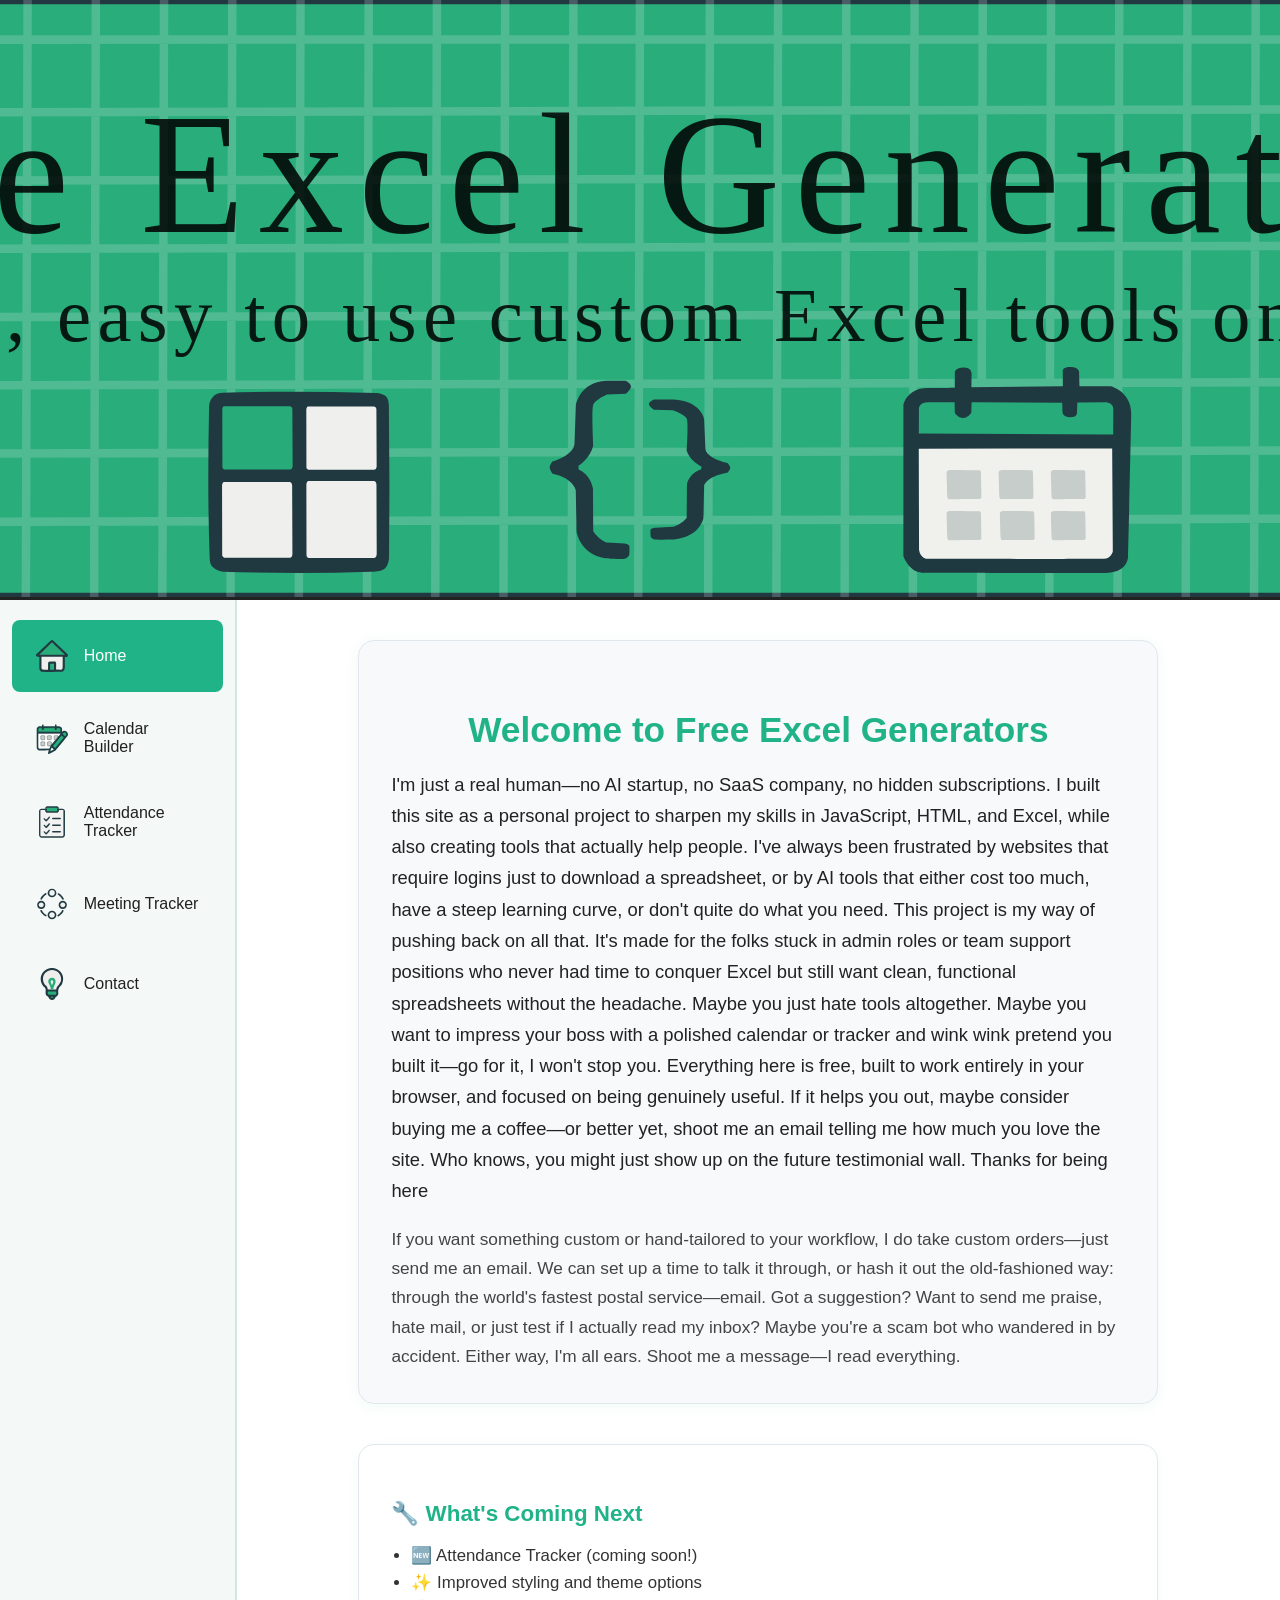
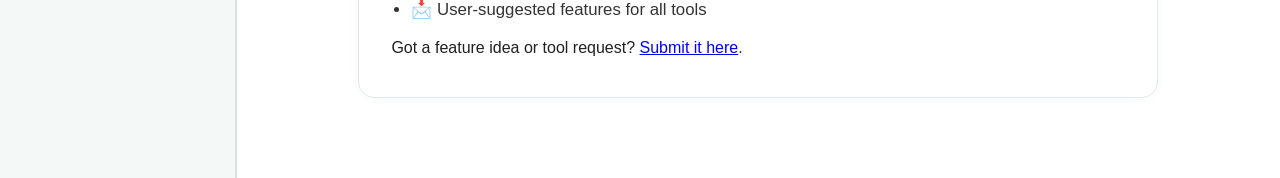
==== commit 85179e4a: "Removed debugs to all consol codes and refactored certain HTML styles & moved them into CSS for bett" ====
--- a/src/index.html
+++ b/src/index.html
@@ -136,10 +136,10 @@
           <h4>Shift Schedule</h4>
           <div class="shift-preset-container">
             <label style="font-weight: 600; color: #2c3e50; margin-bottom: 10px; display: block;">Quick Shift Templates:</label>            <div class="shift-preset-buttons">
-              <button type="button" class="preset-btn" data-preset="first-shift">1st Shift (8AM-4:30PM)</button>
-              <button type="button" class="preset-btn" data-preset="second-shift">2nd Shift (9AM-5:30PM)</button>
-              <button type="button" class="preset-btn" data-preset="third-shift">3rd Shift (11:30AM-8PM)</button>
-              <button type="button" class="preset-btn custom active" data-preset="custom">Custom</button>
+              <button type="button" class="preset-btn preset-btn-sm" data-preset="first-shift">1st Shift (8AM-4:30PM)</button>
+              <button type="button" class="preset-btn preset-btn-sm" data-preset="second-shift">2nd Shift (9AM-5:30PM)</button>
+              <button type="button" class="preset-btn preset-btn-sm" data-preset="third-shift">3rd Shift (11:30AM-8PM)</button>
+              <button type="button" class="preset-btn custom custom-btn preset-btn-sm active" data-preset="custom">Custom</button>
             </div>
           </div>
           <div class="shift-times-grid">
@@ -169,7 +169,7 @@
             <button type="submit" class="btn add-employee-btn">
               Add Employee
             </button>
-            <button type="button" id="clearFormBtn" class="btn clear-btn">
+            <button type="button" id="clearFormBtn" class="btn clear-all-btn">
               Clear Form
             </button>
           </div>
@@ -191,7 +191,7 @@
         <div class="employee-list-header">
           <h3>Employee List (<span id="employeeCount">0</span>/60)</h3>
           <div class="list-actions">
-            <button id="exportListBtn" class="btn export-btn">Export List</button>
+            <button id="exportListBtn" class="btn download-btn">Export List</button>
             <button id="clearAllBtn" class="btn clear-all-btn">Clear All</button>
           </div>
         </div>
@@ -204,12 +204,24 @@
 
       <!-- Generate Tracker -->
       <div class="generate-section">
-        <button id="generateTrackerBtn" class="btn generate-btn" disabled>
-          Generate Shift Tracker
-        </button>
+        <button id="generateTrackerBtn" class="btn download-btn">Download Shift Tracker</button>
         <div id="trackerOutput"></div>
       </div>
     </div>  </template>
+
+  <!-- Contact Page Section (boxed) -->
+  <div class="contact-container" style="display:none;">
+    <h2>Contact Me</h2>
+    <form class="contact-form">
+      <label for="contactName">Name</label>
+      <input type="text" id="contactName" name="name" required>
+      <label for="contactEmail">Email</label>
+      <input type="email" id="contactEmail" name="email" required>
+      <label for="contactMessage">Message</label>
+      <textarea id="contactMessage" name="message" required></textarea>
+      <button type="submit" class="btn generate-btn">Send Message</button>
+    </form>
+  </div>
 
   <!-- Application Scripts -->
   <script type="module" src="main.js"></script>
--- a/src/style.css
+++ b/src/style.css
@@ -1,19 +1,3 @@
-/* =========================
-   BUTTON GLOSSARY
-   =========================
-   .btn              - Base button style (all buttons)
-   .generate-btn     - Green gradient, used for primary actions (e.g., Generate)
-   .download-btn     - Orange gradient, used for download actions
-   .add-employee-btn - Teal/blue gradient, used for adding employees
-   .clear-btn        - Gray gradient, used for clearing forms
-   .export-btn       - Gray gradient, used for exporting lists
-   .clear-all-btn    - Gray gradient, used for clearing all items
-   .edit-btn         - Yellow, used for editing items
-   .delete-btn       - Red, used for deleting items
-   #generateTrackerBtn - Green gradient, used for generating trackers (inherits .btn)
-=========================
-*/
-
 /* =========================
    Global Styles & Body
    ========================= */
@@ -22,6 +6,159 @@
   font-family: Arial, Helvetica, sans-serif;
   background: #fff;
   color: #202020;
+}
+
+html {
+  box-sizing: border-box;
+  scroll-behavior: smooth;
+}
+*, *:before, *:after {
+  box-sizing: inherit;
+}
+
+/* Utility Classes */
+.hidden {
+  display: none !important;
+}
+.flex {
+  display: flex !important;
+}
+.center {
+  display: flex;
+  align-items: center;
+  justify-content: center;
+}
+
+/* =========================
+   Button Styles
+   ========================= */
+.btn {
+  border: none;
+  padding: 12px 24px;
+  border-radius: 8px;
+  font-weight: 600;
+  cursor: pointer;
+  transition: box-shadow 0.2s, transform 0.2s, background 0.2s;
+  font-size: 14px;
+  text-decoration: none;
+  min-height: 44px;
+  display: inline-flex;
+  align-items: center;
+  justify-content: center;
+  gap: 8px;
+}
+.generate-btn,
+.add-employee-btn,
+.btn-green {
+  background: #4CAF50;
+  color: white;
+  box-shadow: 0 4px 12px rgba(76, 175, 80, 0.15);
+}
+.generate-btn:hover,
+.add-employee-btn:hover,
+.btn-green:hover {
+  background: #388e3c;
+  box-shadow: 0 8px 24px rgba(76, 175, 80, 0.22);
+  transform: translateY(-2px) scale(1.01);
+}
+.generate-btn:active,
+.add-employee-btn:active,
+.btn-green:active {
+  background: #388e3c;
+  box-shadow: 0 2px 8px rgba(76, 175, 80, 0.13);
+  transform: none;
+}
+#generateTrackerBtn:before {
+  content: '';
+  width: 20px;
+  height: 20px;
+  background: url('images/Checklist Icon.svg') center/contain no-repeat;
+  margin-right: 8px;
+}
+#generateTrackerBtn:disabled {
+  background: #6c757d;
+  cursor: not-allowed;
+  transform: none;
+  box-shadow: none;
+}
+#generateTrackerBtn:disabled:hover {
+  background: #6c757d;
+  transform: none;
+  box-shadow: none;
+}
+.btn-sm {
+  padding: 4px 12px;
+  font-size: 12px;
+  min-height: 32px;
+}
+
+/* Teal Download Button (Active) */
+.download-btn {
+  background: #17a2b8;
+  color: white;
+  box-shadow: 0 4px 12px rgba(23, 162, 184, 0.15);
+  transition: box-shadow 0.2s, transform 0.2s, background 0.2s;
+}
+.download-btn:hover {
+  background: #138496;
+  box-shadow: 0 8px 24px rgba(19, 132, 150, 0.22);
+  transform: translateY(-2px) scale(1.01);
+}
+.download-btn:active {
+  background: #138496;
+  box-shadow: 0 2px 8px rgba(19, 132, 150, 0.13);
+  transform: none;
+}
+
+/* Gray Clear All Button */
+.clear-all-btn {
+  background: #f4f4f4;
+  color: #222;
+  box-shadow: 0 2px 8px rgba(0,0,0,0.04);
+  transition: box-shadow 0.2s, transform 0.2s, background 0.2s;
+}
+.clear-all-btn:hover {
+  background: #e0e0e0;
+  box-shadow: 0 4px 16px rgba(0,0,0,0.08);
+  transform: translateY(-2px) scale(1.01);
+}
+.clear-all-btn:active {
+  background: #e0e0e0;
+  box-shadow: 0 1px 4px rgba(0,0,0,0.03);
+  transform: none;
+}
+
+/* Blue Custom Button */
+.custom-btn {
+  background: #1e88e5;
+  color: white;
+  box-shadow: 0 4px 12px rgba(30, 136, 229, 0.15);
+  transition: box-shadow 0.2s, transform 0.2s, background 0.2s;
+}
+.custom-btn:hover {
+  background: #1565c0;
+  box-shadow: 0 8px 24px rgba(30, 136, 229, 0.22);
+  transform: translateY(-2px) scale(1.01);
+}
+.custom-btn:active {
+  background: #1565c0;
+  box-shadow: 0 2px 8px rgba(30, 136, 229, 0.13);
+  transform: none;
+}
+
+/* Neutral Gray Custom Button (Preset) */
+.preset-btn.custom-btn {
+  border-color: #e0e0e0;
+  background: #f4f4f4;
+  color: #222;
+  box-shadow: 0 2px 8px rgba(0,0,0,0.04);
+}
+.preset-btn.custom-btn:hover,
+.preset-btn.custom-btn.active {
+  background: #e0e0e0;
+  color: #222;
+  box-shadow: 0 4px 16px rgba(0,0,0,0.08);
+  transform: translateY(-2px) scale(1.01);
 }
 
 /* =========================
@@ -102,16 +239,6 @@
 }
 
 /* =========================
-   Download Button (Calendar)
-   ========================= */
-#downloadTestZipBtn {
-  margin-top: 24px;
-  display: flex;
-  align-items: center;
-  gap: 8px;
-}
-
-/* =========================
    Responsive Design
    ========================= */
 @media (max-width: 800px) {
@@ -132,7 +259,7 @@
 }
 
 /* =========================
-   Legend Input Fields
+   Legend & Color Picker Styles
    ========================= */
 .legend-fields {
   margin: 15px 0;
@@ -235,9 +362,26 @@
 }
 
 /* =========================
-   Modern Form Styling
-   ========================= */
-
+   Legend Fields Title/Icon
+   ========================= */
+.legend-fields-title {
+  display: flex;
+  align-items: center;
+  font-size: 18px;
+  font-weight: 600;
+  color: #2c3e50;
+  margin-bottom: 20px;
+}
+.legend-fields-icon {
+  width: 20px;
+  height: 20px;
+  vertical-align: middle;
+  margin-right: 8px;
+}
+
+/* =========================
+   Form & Input Styles
+   ========================= */
 .form-row {
   display: grid;
   grid-template-columns: repeat(auto-fit, minmax(200px, 1fr));
@@ -352,7 +496,7 @@
 }
 
 /* =========================
-   Modern Toast Notification
+   Toast & Notification Styles
    ========================= */
 .calendar-toast {
   visibility: hidden;
@@ -379,9 +523,8 @@
 }
 
 /* =========================
-   Attendance Tracker Styles
-   ========================= */
-
+   Attendance & Employee Tracker Styles
+   ========================= */
 .attendance-container {
   display: grid;
   grid-template-columns: 1fr 1fr;
@@ -603,90 +746,6 @@
 }
 
 /* =========================
-   Modern Button Styles
-   ========================= */
-.add-employee-btn,
-.clear-btn,
-.export-btn,
-.clear-all-btn,
-.generate-btn {
-  display: inline-flex;
-  align-items: center;
-  justify-content: center;
-  gap: 8px;
-  padding: 12px 24px;
-  border: none;
-  border-radius: 8px;
-  font-weight: 600;
-  cursor: pointer;
-  transition: all 0.3s ease;
-  font-size: 14px;
-  text-decoration: none;
-  min-height: 44px;
-}
-
-.add-employee-btn {
-  background: linear-gradient(135deg, #20b388, #17a2b8);
-  color: white;
-  box-shadow: 0 4px 12px rgba(32, 179, 136, 0.3);
-}
-
-.add-employee-btn:hover {
-  background: linear-gradient(135deg, #1a9d7a, #138496);
-  transform: translateY(-2px);
-  box-shadow: 0 6px 20px rgba(32, 179, 136, 0.4);
-}
-
-.clear-btn,
-.export-btn,
-.clear-all-btn {
-  background: linear-gradient(135deg, #6c757d, #5a6268);
-  color: white;
-  box-shadow: 0 4px 12px rgba(108, 117, 125, 0.3);
-}
-
-.clear-btn:hover,
-.export-btn:hover,
-.clear-all-btn:hover {
-  background: linear-gradient(135deg, #5a6268, #495057);
-  transform: translateY(-1px);
-  box-shadow: 0 6px 16px rgba(108, 117, 125, 0.4);
-}
-
-#generateTrackerBtn {
-  background: linear-gradient(135deg, #4CAF50, #45a049);
-  color: white;
-  box-shadow: 0 4px 12px rgba(76, 175, 80, 0.3);
-}
-
-#generateTrackerBtn:before {
-  content: '';
-  width: 20px;
-  height: 20px;
-  background: url('images/Checklist Icon.svg') center/contain no-repeat;
-  margin-right: 8px;
-}
-
-#generateTrackerBtn:hover {
-  background: linear-gradient(135deg, #45a049, #4CAF50);
-  transform: translateY(-2px);
-  box-shadow: 0 6px 20px rgba(76, 175, 80, 0.4);
-}
-
-#generateTrackerBtn:disabled {
-  background: #6c757d;
-  cursor: not-allowed;
-  transform: none;
-  box-shadow: none;
-}
-
-#generateTrackerBtn:disabled:hover {
-  background: #6c757d;
-  transform: none;
-  box-shadow: none;
-}
-
-/* =========================
    Bulk Upload Area
    ========================= */
 .upload-area {
@@ -834,7 +893,7 @@
 }
 
 /* =========================
-   Validation Styles
+   Validation & Alert Styles
    ========================= */
 .form-group.error input {
   border-color: #dc3545;
@@ -1097,7 +1156,7 @@
 }
 
 /* =========================
-   Homepage Intro Section
+   Homepage Styles
    ========================= */
 .homepage-intro-styled {
   max-width: 800px;
@@ -1128,9 +1187,6 @@
   margin-bottom: 0;
 }
 
-/* =========================
-   Homepage Updates Section
-   ========================= */
 .homepage-updates-styled {
   max-width: 800px;
   margin: 0 auto 40px auto;
@@ -1155,122 +1211,181 @@
 }
 
 /* =========================
-   Base Button Styles
-   ========================= */
-.btn {
-  border: none;
-  padding: 12px 24px;
+   Calendar Builder & Preview Styles
+   ========================= */
+.calendar-preview-section {
+  width: 100%;
+  max-width: 700px;
+  margin: 48px auto 0 auto;
+  background: #f8f9fa;
+  border-radius: 12px;
+  box-shadow: 0 2px 12px rgba(32,179,136,0.08);
+  padding: 32px 24px 24px 24px;
+  border: 1.5px solid #e1e8ed;
+}
+.calendar-preview-title {
+  font-size: 1.5rem;
+  font-weight: 700;
+  color: #fff;
+  background: linear-gradient(90deg, #20b388 60%, #45a049 100%);
+  padding: 18px 0;
+  border-radius: 8px 8px 0 0;
+  margin: -32px -24px 18px -24px;
+  text-align: center;
+  box-shadow: 0 2px 8px rgba(32,179,136,0.07);
+}
+.calendar-table {
+  width: 100%;
+  border-collapse: collapse;
+  margin-bottom: 18px;
+  background: #fff;
   border-radius: 8px;
-  font-weight: 600;
+  overflow: hidden;
+  box-shadow: 0 1px 4px rgba(32,179,136,0.07);
+}
+.calendar-table th, .calendar-table td {
+  border: 1px solid #e1e8ed;
+  text-align: center;
+  padding: 8px 0;
+  min-width: 36px;
+  font-size: 1rem;
+}
+.calendar-table th {
+  background: #20b388;
+  color: #fff;
+  font-weight: 600;
+  font-size: 1.05rem;
+}
+.calendar-date {
+  font-weight: 700;
+  color: #222;
+  margin-bottom: 4px;
+}
+.calendar-event-row {
+  height: 1.5em;
+  background: #f4f8f6;
+  border-radius: 4px;
+  margin: 2px 0;
+}
+.calendar-legend {
+  margin-top: 18px;
+  font-size: 1rem;
+  display: flex;
+  align-items: center;
+  flex-wrap: wrap;
+  gap: 10px;
+}
+.calendar-legend-item {
+  display: inline-block;
+  padding: 6px 16px;
+  border-radius: 16px;
+  color: #fff;
+  font-weight: 600;
+  margin-right: 8px;
+  font-size: 0.98rem;
+  box-shadow: 0 1px 4px rgba(32,179,136,0.10);
+}
+
+/* =========================
+   Meeting Tracker Styles
+   ========================= */
+
+/* =========================
+   Contact Me Styles
+   ========================= */
+.contact-container {
+  max-width: 480px;
+  margin: 48px auto 0 auto;
+  padding: 36px 32px 28px 32px;
+  background: #fff;
+  border-radius: 18px;
+  box-shadow: 0 4px 32px rgba(32,179,136,0.10), 0 1.5px 8px rgba(32,179,136,0.04);
+  border: 1.5px solid #e1e8ed;
+  display: flex;
+  flex-direction: column;
+  align-items: stretch;
+}
+.contact-container h2, .contact-container h3, .contact-container h4 {
+  margin-bottom: 24px;
+  color: #20b388;
+  font-weight: 800;
+  text-align: center;
+  letter-spacing: 0.5px;
+}
+.contact-form {
+  display: flex;
+  flex-direction: column;
+  gap: 18px;
+}
+.contact-form label {
+  font-weight: 600;
+  color: #222;
+  margin-bottom: 6px;
+  letter-spacing: 0.2px;
+}
+.contact-form input,
+.contact-form textarea {
+  width: 100%;
+  padding: 12px 16px;
+  border: 1.5px solid #d1e7dd;
+  border-radius: 8px;
+  font-size: 15px;
+  background: #f8f9fa;
+  transition: border-color 0.2s, box-shadow 0.2s;
+  box-shadow: 0 1.5px 6px rgba(32,179,136,0.04);
+  margin-bottom: 0;
+}
+.contact-form textarea {
+  min-height: 100px;
+  resize: vertical;
+}
+.contact-form input:focus,
+.contact-form textarea:focus {
+  border-color: #20b388;
+  box-shadow: 0 0 0 2px rgba(32,179,136,0.10);
+  outline: none;
+  background: #fff;
+}
+.contact-form .btn {
+  margin-top: 8px;
+  font-size: 1.08rem;
+  font-weight: 700;
+  border-radius: 10px;
+  box-shadow: 0 2px 12px rgba(32,179,136,0.10);
+  padding: 14px 0;
+  background: linear-gradient(90deg, #20b388 60%, #45a049 100%);
+}
+.contact-form .btn:hover {
+  background: linear-gradient(90deg, #45a049 60%, #20b388 100%);
+  box-shadow: 0 4px 24px rgba(32,179,136,0.16);
+  transform: translateY(-2px) scale(1.01);
+}
+@media (max-width: 600px) {
+  .contact-container {
+    max-width: 98vw;
+    padding: 18px 6vw 18px 6vw;
+  }
+  .contact-form .btn {
+    font-size: 1rem;
+    padding: 12px 0;
+  }
+}
+
+/* Small Preset Button */
+.preset-btn-sm {
+  padding: 4px 10px;
+  border: 2px solid #20b388;
+  background: white;
+  color: #20b388;
+  border-radius: 6px;
   cursor: pointer;
-  transition: all 0.3s ease;
-  font-size: 14px;
-  text-decoration: none;
-  min-height: 44px;
-  display: inline-flex;
-  align-items: center;
-  justify-content: center;
-  gap: 8px;
-}
-
-.generate-btn {
-  background: linear-gradient(135deg, #4CAF50, #45a049);
+  font-size: 11px;
+  font-weight: 600;
+  transition: all 0.2s ease;
+}
+.preset-btn-sm:hover,
+.preset-btn-sm.active {
+  background: #20b388;
   color: white;
-  box-shadow: 0 4px 12px rgba(76, 175, 80, 0.3);
-}
-.generate-btn:hover {
-  background: linear-gradient(135deg, #45a049, #4CAF50);
-  transform: translateY(-2px);
-  box-shadow: 0 6px 20px rgba(76, 175, 80, 0.4);
-}
-.generate-btn:active {
-  transform: translateY(0);
-  box-shadow: 0 2px 8px rgba(76, 175, 80, 0.3);
-}
-
-.download-btn {
-  background: linear-gradient(135deg, #FFA500, #FF7F50);
-  color: white;
-  box-shadow: 0 4px 12px rgba(255, 165, 0, 0.3);
-  margin-top: 20px;
-}
-.download-btn:hover {
-  background: linear-gradient(135deg, #FF7F50, #FFA500);
-  box-shadow: 0 6px 20px rgba(255, 127, 80, 0.4);
-  transform: translateY(-2px);
-}
-.download-btn:active {
-  transform: translateY(0);
-  box-shadow: 0 2px 8px rgba(255, 165, 0, 0.3);
-}
-
-.add-employee-btn {
-  background: linear-gradient(135deg, #20b388, #17a2b8);
-  color: white;
-  box-shadow: 0 4px 12px rgba(32, 179, 136, 0.3);
-}
-.add-employee-btn:hover {
-  background: linear-gradient(135deg, #1a9d7a, #138496);
-  transform: translateY(-2px);
-  box-shadow: 0 6px 20px rgba(32, 179, 136, 0.4);
-}
-
-.clear-btn,
-.export-btn,
-.clear-all-btn {
-  background: linear-gradient(135deg, #6c757d, #5a6268);
-  color: white;
-  box-shadow: 0 4px 12px rgba(108, 117, 125, 0.3);
-}
-.clear-btn:hover,
-.export-btn:hover,
-.clear-all-btn:hover {
-  background: linear-gradient(135deg, #5a6268, #495057);
   transform: translateY(-1px);
-  box-shadow: 0 6px 16px rgba(108, 117, 125, 0.4);
-}
-
-.edit-btn {
-  background: #ffc107;
-  color: #212529;
-}
-.edit-btn:hover {
-  background: #e0a800;
-}
-
-.delete-btn {
-  background: #dc3545;
-  color: white;
-}
-.delete-btn:hover {
-  background: #c82333;
-}
-
-#generateTrackerBtn {
-  background: linear-gradient(135deg, #4CAF50, #45a049);
-  color: white;
-  box-shadow: 0 4px 12px rgba(76, 175, 80, 0.3);
-}
-#generateTrackerBtn:before {
-  content: '';
-  width: 20px;
-  height: 20px;
-  background: url('images/Checklist Icon.svg') center/contain no-repeat;
-  margin-right: 8px;
-}
-#generateTrackerBtn:hover {
-  background: linear-gradient(135deg, #45a049, #4CAF50);
-  transform: translateY(-2px);
-  box-shadow: 0 6px 20px rgba(76, 175, 80, 0.4);
-}
-#generateTrackerBtn:disabled {
-  background: #6c757d;
-  cursor: not-allowed;
-  transform: none;
-  box-shadow: none;
-}
-#generateTrackerBtn:disabled:hover {
-  background: #6c757d;
-  transform: none;
-  box-shadow: none;
 }
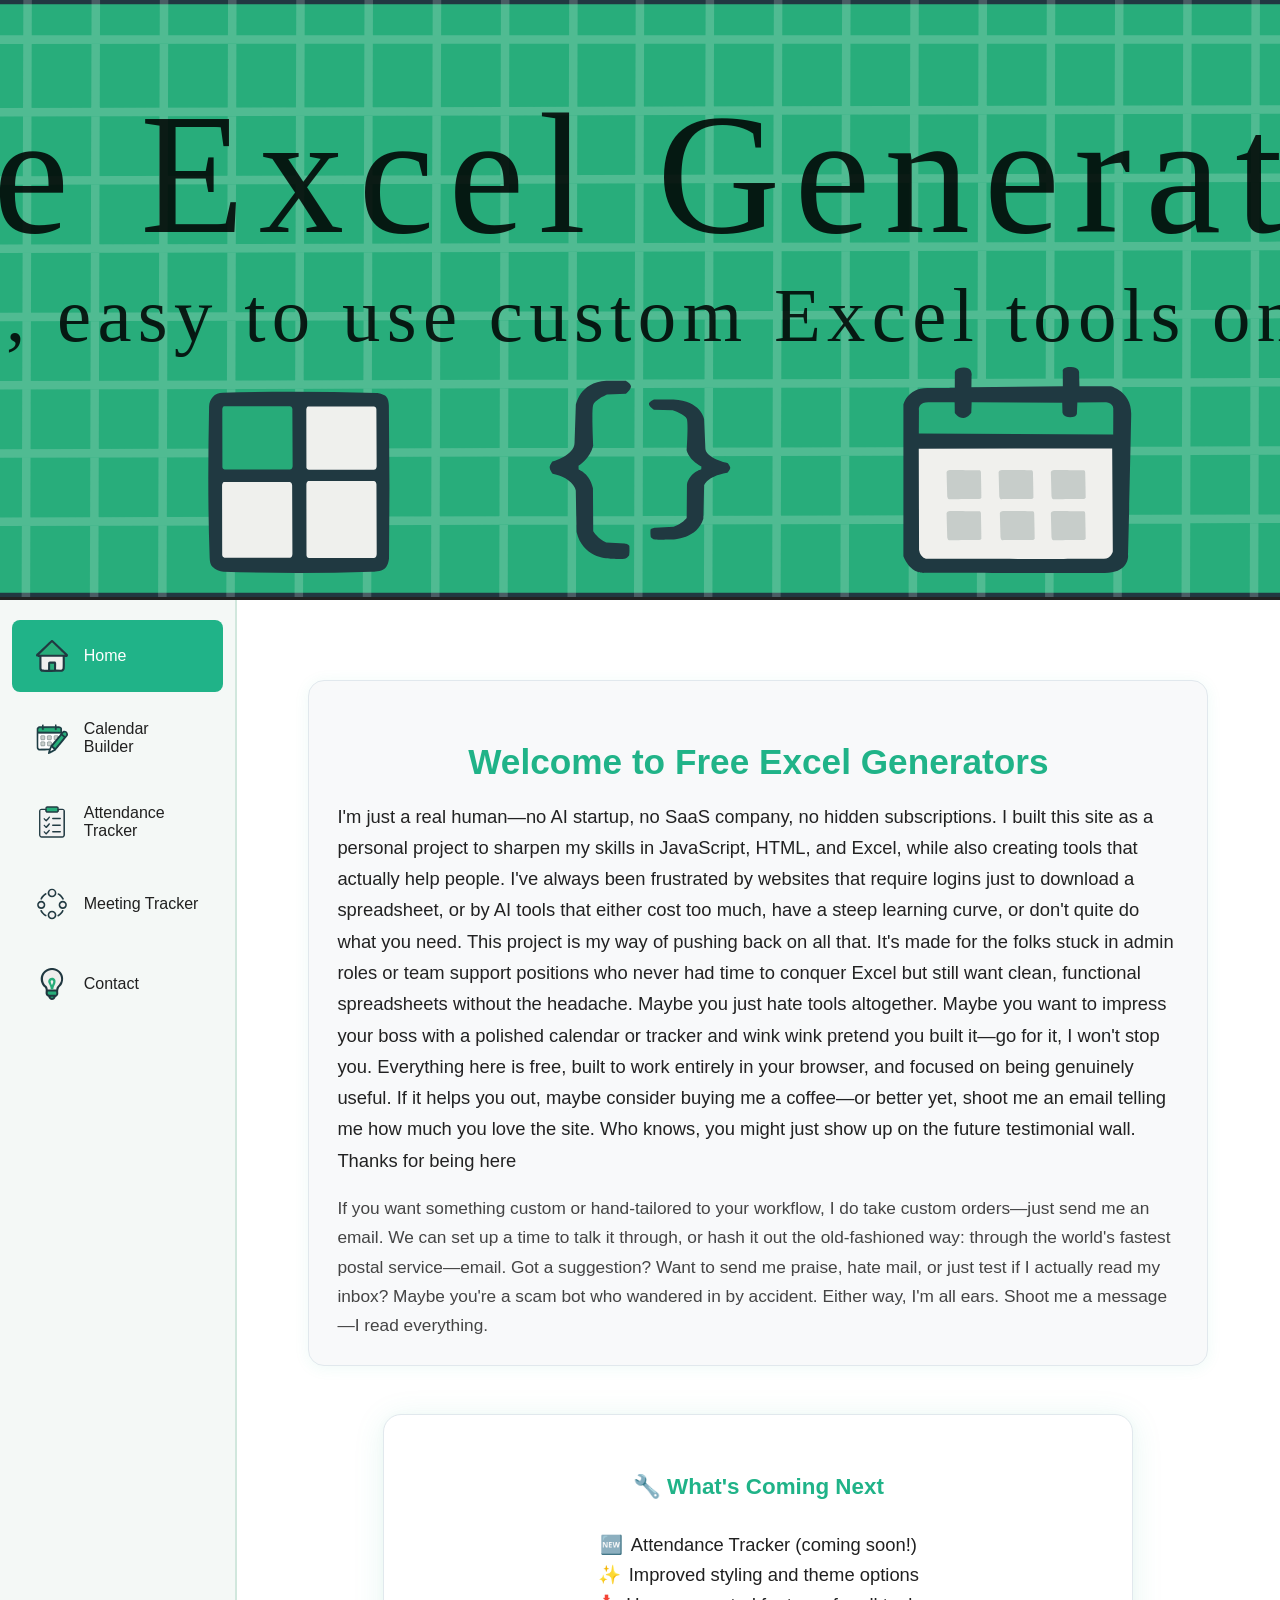
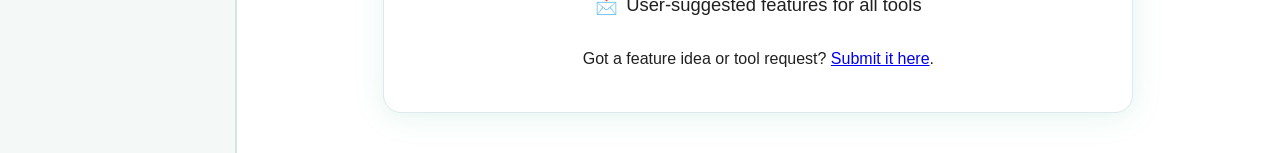
==== commit bfc162f8: "Major update, attendance tracker is now working. Attempted to include a chart but was unsuccesful at" ====
--- a/src/index.html
+++ b/src/index.html
@@ -38,8 +38,24 @@
       <!-- ...existing code for dynamic content/templates... -->
     </main>
   </div>
+  <template id="calendarIntroTemplate">
+    <section class="modern-container-tool" style="margin-bottom: 32px; text-align: center; max-width: 500px;">
+      <h2 style="font-weight: 800; margin-bottom: 18px;">Smart Calendar Builder</h2>
+      <p style="margin-bottom: 18px;">
+        Create a professional, color-coded calendar in seconds. Customize event categories, colors, and more—no Excel skills required. Download your calendar instantly, 100% free and private.
+      </p>
+      <ul style="text-align: left; display: inline-block; margin-bottom: 24px;">
+        <li>Choose your year and month</li>
+        <li>Customize event categories and colors</li>
+        <li>Preview your calendar instantly</li>
+        <li>Download your Excel file—no sign-up required</li>
+      </ul>
+      <br />
+      <button id="startCalendarBuilderBtn" class="btn generate-btn" aria-label="Start Building Calendar" style="margin-top: 18px;">Start Building</button>
+    </section>
+  </template>
+
   <template id="calendarPageTemplate">
-    <h2><span class="heading-icon-circle"><img src="images/Calendar Pencil Icon.svg" alt="Calendar" style="width:28px;height:28px;"></span>Smart Calendar Builder</h2>
     <form id="calendarForm">
       <div class="form-row">
         <div class="form-group">
@@ -84,16 +100,215 @@
         </div>
       </div>
       <div id="legendFieldsContainer"></div>
-      <div class="form-actions">        <button type="submit" class="btn generate-btn"><img src="images/Calendar Pencil Icon.svg" alt="Generate" style="width:22px;margin-right:8px;">Generate Calendar</button>
+      <div class="form-actions">
+        <button type="submit" class="btn generate-btn"><img src="images/Calendar Pencil Icon.svg" alt="Generate" style="width:22px;margin-right:8px;">Generate Calendar</button>
         <button type="button" id="downloadBtn" class="btn download-btn" style="display:none;"><img src="images/Download Icon.svg" alt="Download" style="width:22px;margin-right:8px;">Download Excel</button>
       </div>
       <div id="output"></div>
     </form>
+    <div id="calendarPreview"></div>
   </template>
 
+  <template id="attendanceIntroTemplate">
+    <section class="modern-container-tool" style="margin-bottom: 32px; text-align: center; max-width: 500px;">
+      <h2 style="font-weight: 800; margin-bottom: 18px;">Attendance Tracker</h2>
+      <p style="margin-bottom: 18px;">
+        The Attendance Tracker tool helps you build a professional Excel file for any month you choose. Add employees individually or in bulk via CSV upload, customize their details, and optionally enable a heatmap to visualize attendance patterns. Perfect for teams of any size, this tool makes tracking shifts and attendance easy, flexible, and private.
+      </p>
+      <ul style="text-align: left; display: inline-block; margin-bottom: 24px;">
+        <li>Select your month and year</li>
+        <li>Add employees one by one or upload a CSV</li>
+        <li>Customize employee details and shift times</li>
+        <li>Optionally enable a heatmap for quick visual insights</li>
+        <li>Download your Excel file instantly—no sign-up required</li>
+      </ul>
+      <br />
+      <button id="startAttendanceBuilderBtn" class="btn generate-btn" aria-label="Start Building Attendance Tracker" style="margin-top: 18px;">Start Building</button>
+    </section>
+    
+    <!-- CSV Import Instructions Section -->
+    <section class="modern-container-text csv-instructions" style="margin-bottom: 32px; text-align: left; max-width: 600px;">
+      <h3 style="font-weight: 700; margin-bottom: 16px; color: #20b388;">💡 Bulk Import from Excel or CSV</h3>
+      <p style="margin-bottom: 16px; color: #495057;">
+        Need to import employee data from an existing spreadsheet? You have two options:
+      </p>
+      
+      <div style="margin-bottom: 20px;">
+        <h4 style="font-weight: 600; margin-bottom: 10px; color: #2c3e50;">📋 Option 1: Use Our Template</h4>
+        <p style="margin-bottom: 12px; font-size: 14px;">Download our CSV template and copy your employee information into it:</p>
+        <ul style="font-size: 14px; color: #6c757d; margin-bottom: 16px;">
+          <li><strong>Name</strong> (required) - Employee full name</li>
+          <li><strong>ID</strong> - Employee ID or badge number</li>
+          <li><strong>Email</strong> - Email address</li>
+          <li><strong>Title</strong> - Job title or position</li>
+          <li><strong>Phone</strong> - Phone number</li>
+          <li><strong>Shift Start</strong> - Start time (9:00 AM or 09:00)</li>
+          <li><strong>First Break, Lunch Break, Second Break</strong> - Break times</li>
+          <li><strong>Shift End</strong> - End time (5:00 PM or 17:00)</li>
+        </ul>
+      </div>
+      
+      <div style="margin-bottom: 20px;">
+        <h4 style="font-weight: 600; margin-bottom: 10px; color: #2c3e50;">📁 Option 2: Use Your Own File</h4>
+        <p style="margin-bottom: 12px; font-size: 14px;">If you already have employee data in Excel or CSV format:</p>
+        <ol style="font-size: 14px; color: #6c757d; margin-bottom: 16px;">
+          <li>Make sure your file has column headers (Employee Name, Job Title, etc.)</li>
+          <li>If using Excel: Save as <strong>CSV (Comma delimited)</strong> format</li>
+          <li>Upload your CSV file - our system will automatically map common column names</li>
+          <li>Review the import results and use Edit buttons to fix any missing data</li>
+        </ol>
+      </div>
+      
+      <div style="background: #e7f3ff; padding: 12px; border-radius: 6px; margin-bottom: 16px; border: 1px solid #b3d9ff;">
+        <p style="margin: 0; font-size: 14px; color: #0066cc;">
+          <strong>💪 Flexible Import:</strong> Only employee names are required! Missing data can be edited later using the Edit button.
+        </p>
+      </div>
+      
+      <div style="background: #fff3cd; padding: 12px; border-radius: 6px; border: 1px solid #ffeaa7;">
+        <p style="margin: 0; font-size: 14px; color: #856404;">
+          <strong>📊 Import Report:</strong> If there are any issues during import, you'll get a detailed report showing exactly what couldn't be imported and why.
+        </p>
+      </div>
+    </section>
+  </template>
+
+  <template id="attendanceDateSelectionTemplate">
+    <!-- Month/Year Selection Container -->
+    <section class="modern-container-tool" style="margin-bottom: 32px;">
+      <h3 style="font-weight: 700; margin-bottom: 18px; text-align: center;">Select Month & Year</h3>
+      <div class="form-row" style="justify-content: center; gap: 20px;">
+        <div class="form-group" style="min-width: 150px;">
+          <label for="attendanceMonthSelect">Month</label>
+          <select id="attendanceMonthSelect" style="width: 100%;">
+            <option value="0">January</option>
+            <option value="1">February</option>
+            <option value="2">March</option>
+            <option value="3">April</option>
+            <option value="4">May</option>
+            <option value="5">June</option>
+            <option value="6">July</option>
+            <option value="7">August</option>
+            <option value="8">September</option>
+            <option value="9">October</option>
+            <option value="10">November</option>
+            <option value="11">December</option>
+          </select>
+        </div>
+        <div class="form-group" style="min-width: 120px;">
+          <label for="attendanceYearSelect">Year</label>
+          <select id="attendanceYearSelect" style="width: 100%;">
+            <option value="2024">2024</option>
+            <option value="2025" selected>2025</option>
+            <option value="2026">2026</option>
+            <option value="2027">2027</option>
+            <option value="2028">2028</option>
+          </select>
+        </div>
+      </div>
+    </section>
+
+    <!-- Date Range Options Container -->
+    <section class="modern-container-tool" style="margin-bottom: 32px;">
+      <h3 style="font-weight: 700; margin-bottom: 18px; text-align: center;">Choose Date Range</h3>
+      <div class="date-range-options" style="display: flex; gap: 15px; justify-content: center; margin-bottom: 20px;">
+        <button type="button" class="date-range-btn" data-range="full">
+          <span class="btn-icon">📅</span>
+          <span class="btn-text">Full Month</span>
+        </button>
+        <button type="button" class="date-range-btn" data-range="workdays">
+          <span class="btn-icon">💼</span>
+          <span class="btn-text">Work Days Only</span>
+        </button>
+        <button type="button" class="date-range-btn" data-range="custom">
+          <span class="btn-icon">✏️</span>
+          <span class="btn-text">Custom Selection</span>
+        </button>
+      </div>
+      <div id="dateRangeInfo" style="text-align: center; font-size: 14px; color: #666; min-height: 20px;"></div>
+    </section>
+
+    <!-- Calendar Preview (centered, under Choose Date Range) -->
+    <div style="display: flex; justify-content: center; align-items: center; width: 100%; margin-bottom: 32px;">
+      <div id="attendanceCalendarPreview" style="max-width: 1100px; width: 100%;"></div>
+    </div>
+
+    <!-- Live Legend Color Preview in a container -->
+    <section class="modern-container-tool" id="legendColorPreviewContainer" style="margin-bottom: 32px; padding: 18px 24px; text-align: center;">
+      <div id="legendColorPreview"></div>
+    </section>
+
+    <!-- Legends Container -->
+    <section class="modern-container-tool" id="legendsContainer" style="margin-bottom: 32px;">
+      <h3 style="font-weight: 700; margin-bottom: 18px; text-align: center;">Absence & Attendance Codes</h3>
+      <p style="text-align: center; color: #666; margin-bottom: 18px;">Edit or add codes below. These will appear in a separate "Legend" sheet in your Excel file for easy reference.</p>
+      <form id="legendForm">
+        <div id="legendFields">
+          <div class="legend-field-row">
+            <span class="legend-color-dot color-dot-picker" style="background:#20b388; position: relative; cursor: pointer;">
+              <input type="color" class="legend-color-picker" value="#20b388" style="opacity:0;position:absolute;left:0;top:0;width:100%;height:100%;cursor:pointer;">
+            </span>
+            <input type="text" class="legend-input" value="PTO (Personal Time Off)" maxlength="40">
+          </div>
+          <div class="legend-field-row">
+            <span class="legend-color-dot color-dot-picker" style="background:#228B22; position: relative; cursor: pointer;">
+              <input type="color" class="legend-color-picker" value="#228B22" style="opacity:0;position:absolute;left:0;top:0;width:100%;height:100%;cursor:pointer;">
+            </span>
+            <input type="text" class="legend-input" value="VTO (Voluntary Time Off)" maxlength="40">
+          </div>
+          <div class="legend-field-row">
+            <span class="legend-color-dot color-dot-picker" style="background:#1E90FF; position: relative; cursor: pointer;">
+              <input type="color" class="legend-color-picker" value="#1E90FF" style="opacity:0;position:absolute;left:0;top:0;width:100%;height:100%;cursor:pointer;">
+            </span>
+            <input type="text" class="legend-input" value="FMLA/ADA" maxlength="40">
+          </div>
+          <div class="legend-field-row">
+            <span class="legend-color-dot color-dot-picker" style="background:#FFA500; position: relative; cursor: pointer;">
+              <input type="color" class="legend-color-picker" value="#FFA500" style="opacity:0;position:absolute;left:0;top:0;width:100%;height:100%;cursor:pointer;">
+            </span>
+            <input type="text" class="legend-input" value="Approved Leave of Absence" maxlength="40">
+          </div>
+          <div class="legend-field-row">
+            <span class="legend-color-dot color-dot-picker" style="background:#800080; position: relative; cursor: pointer;">
+              <input type="color" class="legend-color-picker" value="#800080" style="opacity:0;position:absolute;left:0;top:0;width:100%;height:100%;cursor:pointer;">
+            </span>
+            <input type="text" class="legend-input" value="Excused Absence" maxlength="40">
+          </div>
+          <div class="legend-field-row">
+            <span class="legend-color-dot color-dot-picker" style="background:#FF6666; position: relative; cursor: pointer;">
+              <input type="color" class="legend-color-picker" value="#FF6666" style="opacity:0;position:absolute;left:0;top:0;width:100%;height:100%;cursor:pointer;">
+            </span>
+            <input type="text" class="legend-input" value="Unexcused Absence" maxlength="40">
+          </div>
+          <div class="legend-field-row">
+            <span class="legend-color-dot color-dot-picker" style="background:#FFD700; position: relative; cursor: pointer;">
+              <input type="color" class="legend-color-picker" value="#FFD700" style="opacity:0;position:absolute;left:0;top:0;width:100%;height:100%;cursor:pointer;">
+            </span>
+            <input type="text" class="legend-input" value="Late Arrival" maxlength="40">
+          </div>
+          <div class="legend-field-row">
+            <span class="legend-color-dot color-dot-picker" style="background:#4682B4; position: relative; cursor: pointer;">
+              <input type="color" class="legend-color-picker" value="#4682B4" style="opacity:0;position:absolute;left:0;top:0;width:100%;height:100%;cursor:pointer;">
+            </span>
+            <input type="text" class="legend-input" value="Early Departure" maxlength="40">
+          </div>
+        </div>
+        <div style="text-align: center; margin-top: 12px;">
+          <button type="button" id="addLegendBtn" class="btn">+ Add Custom Legend</button>
+        </div>
+      </form>
+    </section>
+
+    <!-- Continue Button -->
+    <div style="text-align: center;">
+      <button id="continueToFormBtn" class="btn generate-btn" disabled style="margin-top: 18px;">
+        Continue to Employee Form
+      </button>
+    </div>
+  </template>
+
   <template id="attendancePageTemplate">
-    <h2><span class="heading-icon-circle"><img src="images/Checklist Icon.svg" alt="Attendance" style="width:28px;height:28px;"></span>Employee Shift Tracker</h2>
-      <!-- Employee Form Section -->
+    <!-- Employee Form Section -->
     <div class="attendance-container">
       <div class="employee-form-section">
         <h3>Add Employee</h3>
@@ -125,17 +340,11 @@
               <label for="employeePhone">Phone (Optional)</label>
               <input type="tel" id="employeePhone" placeholder="555-123-4567" maxlength="20">
             </div>
-            <div class="form-group">
-              <label for="employeeColor">Color Code</label>
-              <div style="position: relative;">
-                <input type="color" id="employeeColor" value="#4CAF50">
-                <div class="color-indicator" style="background-color: #4CAF50;"></div>
-              </div>
-            </div>
           </div>          <!-- Shift Times Section -->
           <h4>Shift Schedule</h4>
           <div class="shift-preset-container">
-            <label style="font-weight: 600; color: #2c3e50; margin-bottom: 10px; display: block;">Quick Shift Templates:</label>            <div class="shift-preset-buttons">
+            <div style="font-weight: 600; color: #2c3e50; margin-bottom: 10px; display: block;">Quick Shift Templates:</div>
+            <div class="shift-preset-buttons">
               <button type="button" class="preset-btn preset-btn-sm" data-preset="first-shift">1st Shift (8AM-4:30PM)</button>
               <button type="button" class="preset-btn preset-btn-sm" data-preset="second-shift">2nd Shift (9AM-5:30PM)</button>
               <button type="button" class="preset-btn preset-btn-sm" data-preset="third-shift">3rd Shift (11:30AM-8PM)</button>
@@ -183,6 +392,11 @@
             <p>Drop CSV/Excel file here or click to browse</p>
             <small>Supports up to 60 employees</small>
           </div>
+        </div>
+        <div style="text-align: center; margin-top: 12px;">
+          <button id="downloadTemplateBtn" class="btn" style="font-size: 14px; padding: 8px 16px;">
+            📥 Download CSV Template
+          </button>
         </div>
       </div>
 
--- a/src/style.css
+++ b/src/style.css
@@ -294,15 +294,13 @@
 }
 
 .legend-color-picker {
-  width: 40px;
-  height: 40px;
+  width: 32px;
+  height: 32px;
   border: none;
-  border-radius: 50%;
+  background: none;
+  margin-right: 8px;
   cursor: pointer;
-  outline: none;
-  opacity: 0;
-  position: absolute;
-  z-index: 2;
+  padding: 0;
 }
 
 .legend-color-indicator {
@@ -498,29 +496,6 @@
 /* =========================
    Toast & Notification Styles
    ========================= */
-.calendar-toast {
-  visibility: hidden;
-  min-width: 320px;
-  background: linear-gradient(90deg, #20b388 60%, #45a049 100%);
-  color: #fff;
-  text-align: center;
-  border-radius: 8px;
-  padding: 18px 32px;
-  position: fixed;
-  left: 50%;
-  bottom: 48px;
-  transform: translateX(-50%);
-  z-index: 9999;
-  font-size: 1.08rem;
-  font-weight: 600;
-  box-shadow: 0 4px 24px rgba(32,179,136,0.18);
-  opacity: 0;
-  transition: opacity 0.4s, visibility 0.4s;
-}
-.calendar-toast.show {
-  visibility: visible;
-  opacity: 1;
-}
 
 /* =========================
    Attendance & Employee Tracker Styles
@@ -808,6 +783,7 @@
   padding: 15px;
   border-bottom: 1px solid #f1f3f4;
   transition: background-color 0.2s ease;
+  position: relative;
 }
 
 .employee-card:hover {
@@ -1213,21 +1189,18 @@
 /* =========================
    Calendar Builder & Preview Styles
    ========================= */
-.calendar-preview-section {
-  width: 100%;
-  max-width: 700px;
-  margin: 48px auto 0 auto;
-  background: #f8f9fa;
-  border-radius: 12px;
-  box-shadow: 0 2px 12px rgba(32,179,136,0.08);
-  padding: 32px 24px 24px 24px;
-  border: 1.5px solid #e1e8ed;
+.calendar-preview {
+  width: fit-content;
+  min-width: 600px;
+  margin: 0 auto;
+  padding: 48px 48px 36px 48px;
+  display: block;
 }
 .calendar-preview-title {
   font-size: 1.5rem;
   font-weight: 700;
   color: #fff;
-  background: linear-gradient(90deg, #20b388 60%, #45a049 100%);
+  background: #20b388;
   padding: 18px 0;
   border-radius: 8px 8px 0 0;
   margin: -32px -24px 18px -24px;
@@ -1236,6 +1209,8 @@
 }
 .calendar-table {
   width: 100%;
+  min-width: 700px;
+  min-height: 500px;
   border-collapse: collapse;
   margin-bottom: 18px;
   background: #fff;
@@ -1244,11 +1219,9 @@
   box-shadow: 0 1px 4px rgba(32,179,136,0.07);
 }
 .calendar-table th, .calendar-table td {
-  border: 1px solid #e1e8ed;
-  text-align: center;
-  padding: 8px 0;
-  min-width: 36px;
-  font-size: 1rem;
+  min-width: 56px;
+  height: 56px;
+  font-size: 1.15rem;
 }
 .calendar-table th {
   background: #20b388;
@@ -1353,10 +1326,10 @@
   border-radius: 10px;
   box-shadow: 0 2px 12px rgba(32,179,136,0.10);
   padding: 14px 0;
-  background: linear-gradient(90deg, #20b388 60%, #45a049 100%);
+  background: #20b388;
 }
 .contact-form .btn:hover {
-  background: linear-gradient(90deg, #45a049 60%, #20b388 100%);
+  background: #1e9e6a;
   box-shadow: 0 4px 24px rgba(32,179,136,0.16);
   transform: translateY(-2px) scale(1.01);
 }
@@ -1388,4 +1361,357 @@
   background: #20b388;
   color: white;
   transform: translateY(-1px);
+}
+
+/* Modern Container Styles */
+.modern-container-tool,
+.modern-container-text {
+  max-width: var(--container-max-width, 700px);
+}
+
+.modern-container-tool {
+  margin: 48px auto 0 auto;
+  padding: 36px 32px 28px 32px;
+  background: #fff;
+  border-radius: 18px;
+  box-shadow: 0 4px 32px rgba(32,179,136,0.10), 0 1.5px 8px rgba(32,179,136,0.04);
+  border: 1.5px solid #e1e8ed;
+  display: flex;
+  flex-direction: column;
+  align-items: stretch;
+}
+
+.modern-container-text {
+  margin: 40px auto 0 auto;
+  padding: 32px 28px 24px 28px;
+  background: #f8f9fa;
+  border-radius: 16px;
+  box-shadow: 0 2px 16px rgba(32,179,136,0.07);
+  border: 1.5px solid #e1e8ed;
+  color: #222;
+}
+
+/* =========================
+   Date Range Selection Styles
+   ========================= */
+.date-range-options {
+  display: flex;
+  gap: 15px;
+  justify-content: center;
+  margin-bottom: 20px;
+  flex-wrap: wrap;
+}
+
+.date-range-btn {
+  display: flex;
+  flex-direction: column;
+  align-items: center;
+  gap: 8px;
+  padding: 16px 20px;
+  border: 2px solid #e1e8ed;
+  background: #fff;
+  border-radius: 12px;
+  cursor: pointer;
+  transition: all 0.2s ease;
+  min-width: 120px;
+  box-shadow: 0 2px 8px rgba(32,179,136,0.04);
+}
+
+.date-range-btn:hover {
+  border-color: #20b388;
+  box-shadow: 0 4px 16px rgba(32,179,136,0.08);
+  transform: translateY(-2px);
+}
+
+.date-range-btn.active {
+  border-color: #20b388;
+  background: #f0f9f6;
+  box-shadow: 0 4px 16px rgba(32,179,136,0.12);
+}
+
+.date-range-btn .btn-icon {
+  font-size: 24px;
+  line-height: 1;
+}
+
+.date-range-btn .btn-text {
+  font-weight: 600;
+  font-size: 14px;
+  color: #333;
+  text-align: center;
+}
+
+.date-range-btn.active .btn-text {
+  color: #20b388;
+}
+
+#dateRangeInfo {
+  text-align: center;
+  font-size: 14px;
+  color: #666;
+  min-height: 20px;
+  padding: 8px 0;
+}
+
+#continueToFormBtn:disabled {
+  opacity: 0.5;
+  cursor: not-allowed;
+  transform: none;
+}
+
+#continueToFormBtn:disabled:hover {
+  background: #20b388;
+  transform: none;
+  box-shadow: 0 2px 12px rgba(32,179,136,0.10);
+}
+
+/* Calendar Date Selection Styles */
+.calendar-date {
+  transition: all 0.2s ease;
+  border-radius: 4px;
+  padding: 4px;
+  cursor: pointer;
+  font-weight: 600;
+}
+
+.calendar-date:hover {
+  background-color: #f0f9f6 !important;
+  transform: scale(1.05);
+}
+
+.calendar-date.selected {
+  background-color: #20b388 !important;
+  color: white !important;
+  box-shadow: 0 2px 8px rgba(32,179,136,0.3);
+}
+
+.calendar-date.selected:hover {
+  background-color: #1e9e6a !important;
+  transform: scale(1.05);
+}
+
+@media (max-width: 600px) {
+  .date-range-options {
+    flex-direction: column;
+    align-items: center;
+  }
+  
+  .date-range-btn {
+    min-width: 200px;
+  }
+}
+
+/* Add spacing below the date range container */
+.modern-container-tool + #attendanceCalendarPreview {
+  margin-top: 32px;
+}
+
+/* Unify calendar preview style with calendar builder */
+.calendar-preview {
+  background: #fff;
+  border-radius: 18px;
+  box-shadow: 0 4px 32px rgba(32,179,136,0.10), 0 1.5px 8px rgba(32,179,136,0.04);
+  border: 1.5px solid #e1e8ed;
+  padding: 40px 36px 32px 36px;
+  margin: 0 auto 24px auto;
+  max-width: 900px;
+}
+
+.calendar-preview-title {
+  font-size: 1.5rem;
+  font-weight: 700;
+  color: #fff;
+  background: #20b388;
+  padding: 18px 0;
+  border-radius: 8px 8px 0 0;
+  margin: -32px -24px 18px -24px;
+  text-align: center;
+  box-shadow: 0 2px 8px rgba(32,179,136,0.07);
+}
+
+.calendar-table {
+  width: 100%;
+  border-collapse: collapse;
+  margin-bottom: 18px;
+  background: #fff;
+  border-radius: 8px;
+  overflow: hidden;
+  box-shadow: 0 1px 4px rgba(32,179,136,0.07);
+}
+
+.calendar-table th, .calendar-table td {
+  border: 1px solid #e1e8ed;
+  text-align: center;
+  padding: 8px 0;
+  min-width: 48px;
+  height: 48px;
+  font-size: 1.1rem;
+}
+
+.calendar-table th {
+  background: #20b388;
+  color: #fff;
+  font-weight: 600;
+  font-size: 1.05rem;
+}
+
+/* Legend Fields Styles */
+#legendsContainer {
+  max-width: 500px;
+  margin: 0 auto 32px auto;
+  padding: 32px 28px 24px 28px;
+  background: #f8f9fa;
+  border-radius: 16px;
+  box-shadow: 0 2px 16px rgba(32,179,136,0.07);
+  border: 1.5px solid #e1e8ed;
+}
+#legendFields {
+  display: flex;
+  flex-direction: column;
+  gap: 10px;
+}
+.legend-field-row {
+  display: flex;
+  align-items: center;
+  gap: 8px;
+}
+.legend-input {
+  flex: 1;
+  padding: 10px 14px;
+  border: 1.5px solid #d1e7dd;
+  border-radius: 8px;
+  font-size: 15px;
+  background: #fff;
+  transition: border-color 0.2s, box-shadow 0.2s;
+  box-shadow: 0 1.5px 6px rgba(32,179,136,0.04);
+}
+.legend-input:focus {
+  border-color: #20b388;
+  box-shadow: 0 0 0 2px rgba(32,179,136,0.10);
+  outline: none;
+  background: #fff;
+}
+#addLegendBtn {
+  margin-top: 8px;
+  font-size: 1.12rem;
+  font-weight: 700;
+  border-radius: 10px;
+  box-shadow: 0 2px 12px rgba(32,179,136,0.10);
+  padding: 14px 0;
+  background: #20b388;
+  color: #fff;
+  transition: background 0.2s, color 0.2s;
+  min-width: 220px;
+  letter-spacing: 0.5px;
+}
+#addLegendBtn:hover {
+  background: #1e9e6a;
+  color: #fff;
+}
+
+/* Legend Color Picker Styles */
+.legend-color-picker {
+  width: 32px;
+  height: 32px;
+  border: none;
+  background: none;
+  margin-right: 8px;
+  cursor: pointer;
+  padding: 0;
+}
+.legend-color-dot {
+  display: inline-block;
+  width: 22px;
+  height: 22px;
+  border-radius: 50%;
+  margin-right: 10px;
+  border: 2px solid #e1e8ed;
+  vertical-align: middle;
+  transition: background 0.2s, border 0.2s;
+}
+.legend-field-row {
+  align-items: center;
+}
+
+/* =========================
+   Upload Section & Import Report
+   ========================= */
+.upload-section {
+  display: flex;
+  flex-wrap: wrap;
+  align-items: center;
+  gap: 12px;
+  margin: 20px 0;
+}
+
+#downloadImportReportBtn {
+  background: #6c757d;
+  color: white;
+  border: none;
+  padding: 8px 16px;
+  border-radius: 6px;
+  font-size: 14px;
+  cursor: pointer;
+  transition: all 0.2s ease;
+  display: none;
+  animation: slideIn 0.3s ease-out;
+}
+
+#downloadImportReportBtn:hover {
+  background: #5a6268;
+  transform: translateY(-1px);
+}
+
+@keyframes slideIn {
+  from {
+    opacity: 0;
+    transform: translateX(-20px);
+  }
+  to {
+    opacity: 1;
+    transform: translateX(0);
+  }
+}
+
+.btn-secondary {
+  background: #6c757d !important;
+  border-color: #6c757d !important;
+}
+
+.btn-secondary:hover {
+  background: #5a6268 !important;
+  border-color: #545b62 !important;
+}
+
+/* Employee cards that need attention */
+.employee-card.needs-attention {
+  border: 2px solid #dc3545;
+  background: linear-gradient(135deg, #fff5f5 0%, #ffffff 100%);
+  box-shadow: 0 2px 8px rgba(220, 53, 69, 0.15);
+}
+
+.employee-card.needs-attention::before {
+  content: "⚠️ Needs Attention";
+  position: absolute;
+  top: -8px;
+  right: 8px;
+  background: #dc3545;
+  color: white;
+  font-size: 10px;
+  padding: 2px 6px;
+  border-radius: 3px;
+  font-weight: bold;
+  z-index: 10;
+}
+
+.employee-card.needs-attention .employee-details h4 {
+  color: #dc3545;
+  font-weight: bold;
+}
+
+/* Enhanced hover effect for attention cards */
+.employee-card.needs-attention:hover {
+  border-color: #c82333;
+  box-shadow: 0 4px 12px rgba(220, 53, 69, 0.25);
+  transform: translateY(-1px);
 }
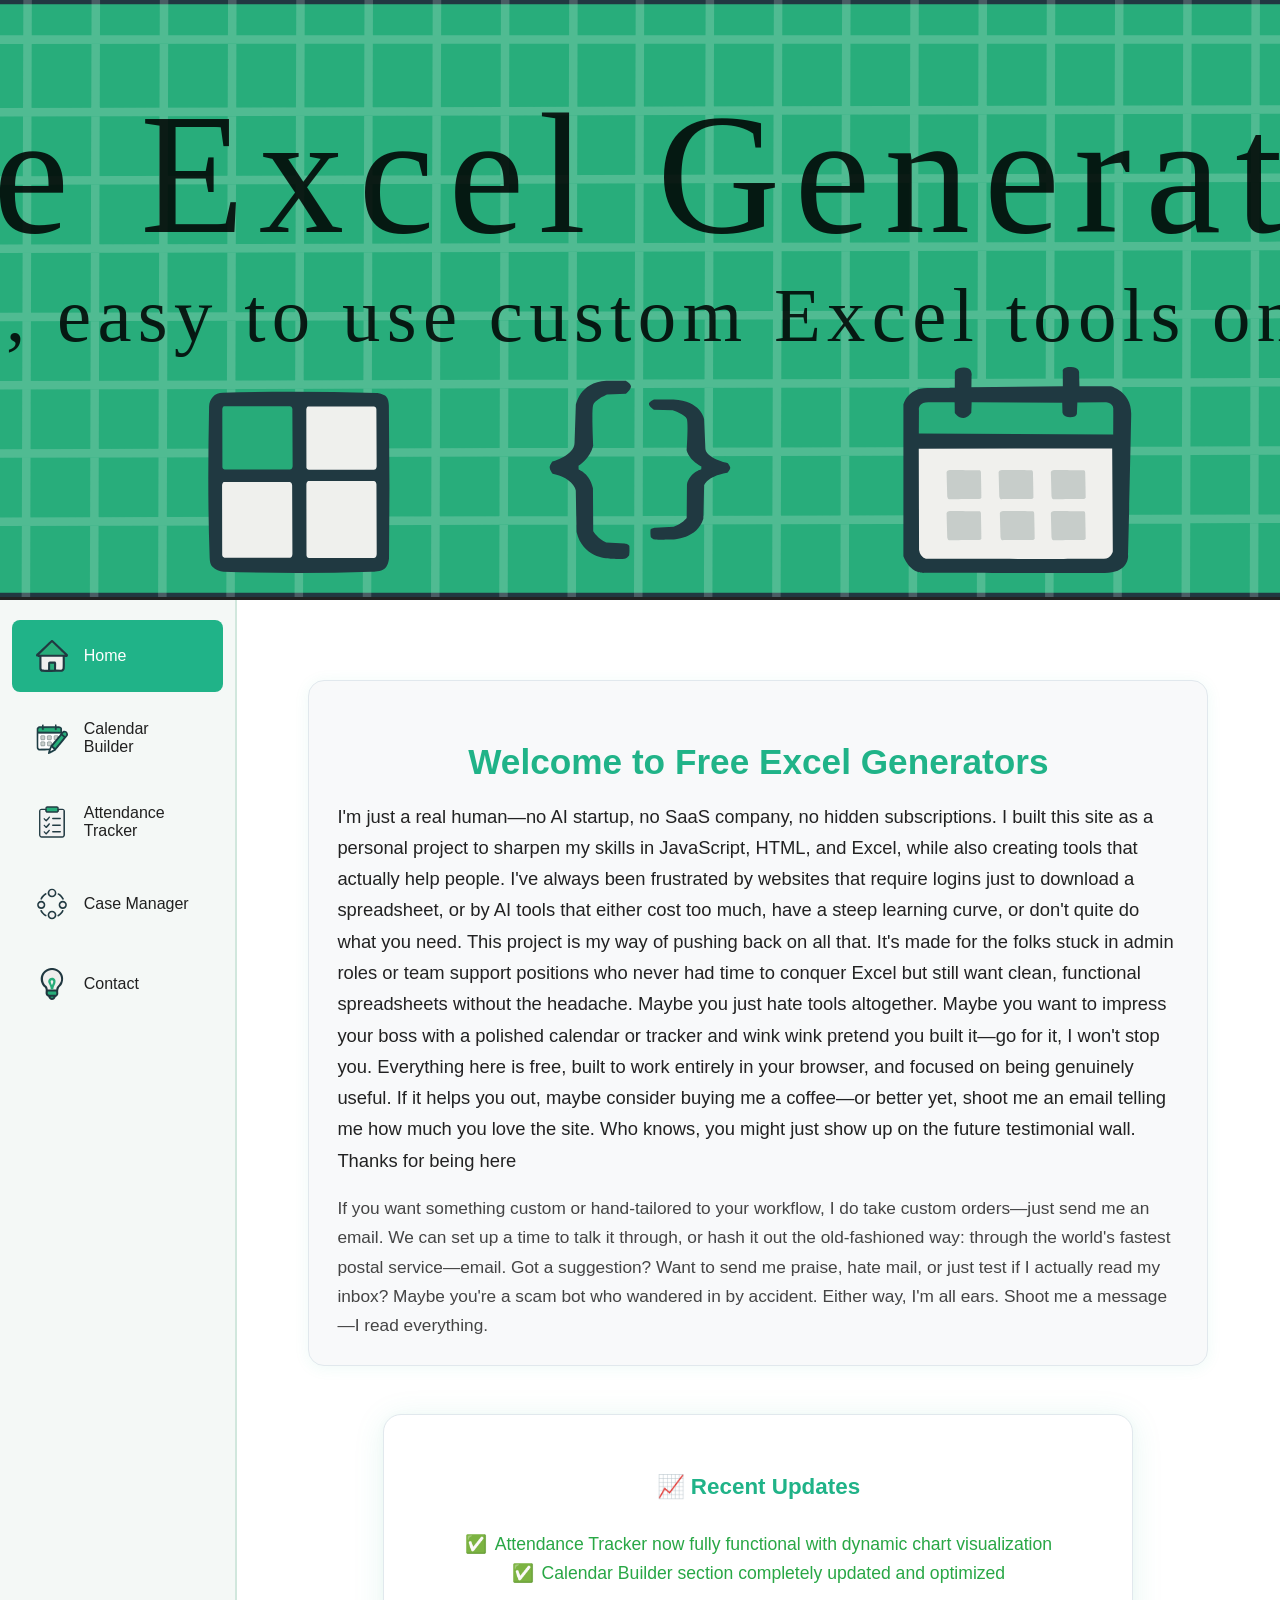
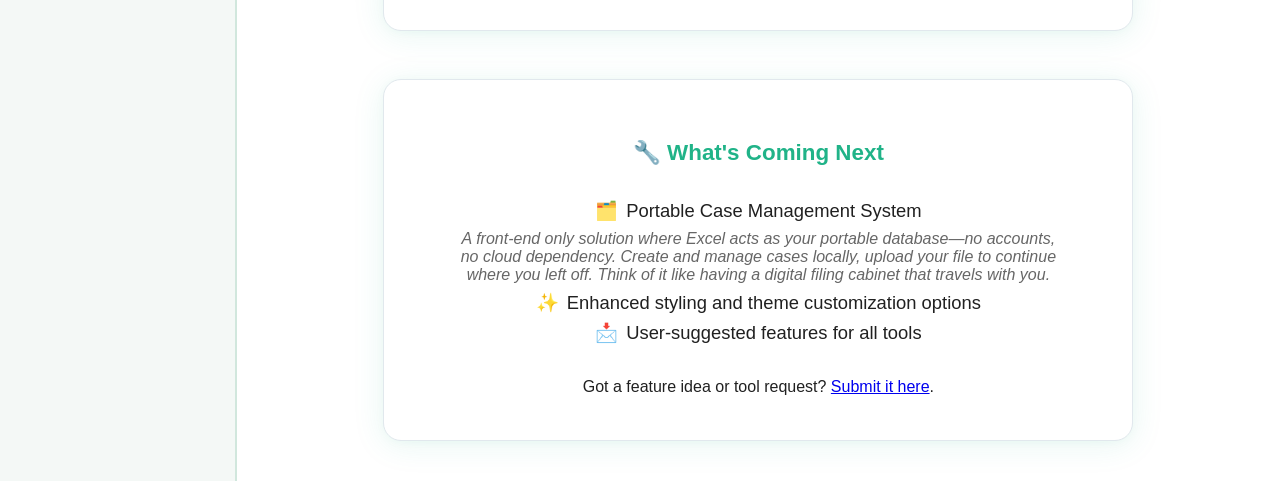
==== commit 1e33cdb8: "Updates made to attendnace tracker, finally got a chart working. Realized that if I manually create " ====
--- a/src/index.html
+++ b/src/index.html
@@ -3,6 +3,8 @@
 <head>
   <meta charset="UTF-8">
   <title>Free Excel Generators</title>
+  <link rel="icon" type="image/svg+xml" href="images/Favicon.svg">
+  <link rel="shortcut icon" href="images/Favicon.svg">
   <link rel="stylesheet" href="style.css">
 </head>
 <body>
@@ -13,7 +15,7 @@
         <li class="nav-item active" id="nav-home" style="cursor: pointer;"><img src="images/Home Icon.svg" alt="Home">Home</li>
         <li class="nav-item" id="nav-calendar" style="cursor: pointer;"><img src="images/Calendar Pencil Icon.svg" alt="Calendar">Calendar Builder</li>
         <li class="nav-item" id="nav-attendance" style="cursor: pointer;"><img src="images/Checklist Icon.svg" alt="Attendance">Attendance Tracker</li>
-        <li class="nav-item" id="nav-meeting" style="cursor: pointer;"><img src="images/Circle Dots Icon.svg" alt="Meeting">Meeting Tracker</li>
+        <li class="nav-item" id="nav-meeting" style="cursor: pointer;"><img src="images/Circle Dots Icon.svg" alt="Case Management">Case Manager</li>
         <li class="nav-item" id="nav-contact" style="cursor: pointer;"><img src="images/Lightbulb Icon.svg" alt="Contact">Contact</li>
       </ul>
     </nav>
--- a/src/style.css
+++ b/src/style.css
@@ -1260,7 +1260,7 @@
 }
 
 /* =========================
-   Meeting Tracker Styles
+   Case Manager Styles
    ========================= */
 
 /* =========================
